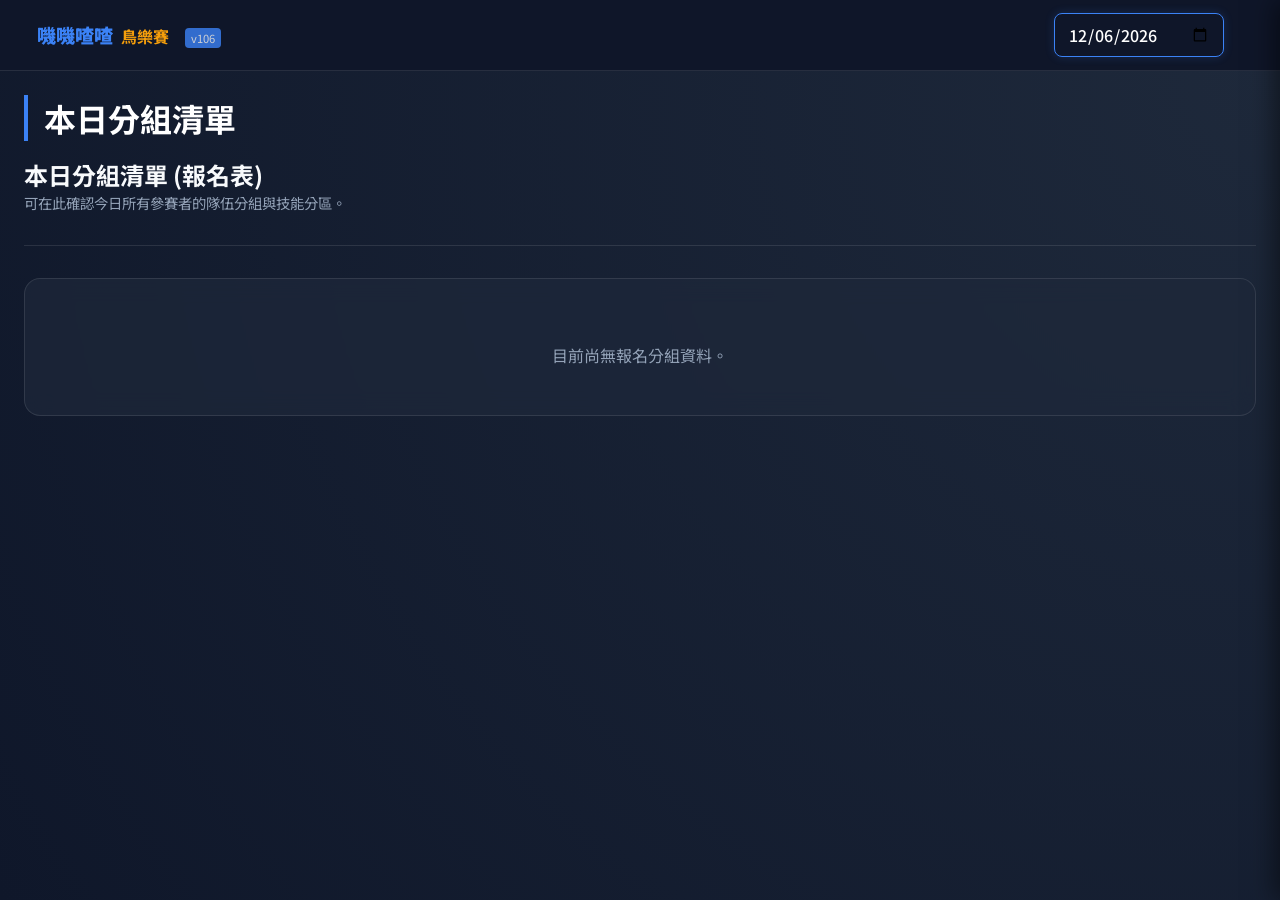
==== index.html @ 8608d64e "feat: implement 2-court 9-round 'teamTogether' mode matching timetable image" ====
<!DOCTYPE html>
<html lang="zh-TW">
<head>
    <meta charset="UTF-8">
    <meta name="viewport" content="width=device-width, initial-scale=1.0">
    <meta name="apple-mobile-web-app-capable" content="yes">
    <meta name="apple-mobile-web-app-status-bar-style" content="black-translucent">
    <meta name="apple-mobile-web-app-title" content="鳥樂賽">
    <meta name="theme-color" content="#0f172a">
    <link rel="apple-touch-icon" href="https://upload.wikimedia.org/wikipedia/commons/thumb/6/6b/Badminton_icon.svg/1024px-Badminton_icon.svg.png">
    <link rel="manifest" href="manifest.json">
    <title>羽球俱樂部計分與積分系統</title>
    <link rel="stylesheet" href="style.css?v=15">
    <link href="https://fonts.googleapis.com/css2?family=Noto+Sans+TC:wght@300;400;500;700&display=swap" rel="stylesheet">
    <script src="https://cdnjs.cloudflare.com/ajax/libs/font-awesome/6.4.0/js/all.min.js"></script>
</head>
<body>
    <div id="app">
        <!-- 頂部導航列 (取代舊版左側欄) -->
        <header class="top-navbar">
            <div class="logo">
                <i class="fas fa-shuttlecock"></i>
                <div class="logo-text">
                    <span class="brand-name">嘰嘰喳喳</span><span class="sub-brand">鳥樂賽</span><span class="version-badge" style="font-size: 0.7rem; background: var(--primary); color: white; padding: 2px 6px; border-radius: 4px; margin-left: 8px; vertical-align: middle; opacity: 0.8;">v106</span>
                </div>
            </div>
            
            <div class="header-tools">
                <div id="refresh-timer" class="refresh-timer" title="自動更新倒數">20</div>
                <input type="date" id="current-date" class="date-picker-input">
                <button id="refresh-all" class="btn-icon" title="重新整理"><i class="fas fa-sync"></i></button>
                <div class="menu-toggle" id="menu-toggle">
                    <i class="fas fa-bars"></i>
                </div>
            </div>
        </header>

        <!-- 側邊欄遮罩層 -->
        <div id="sidebar-backdrop" class="sidebar-backdrop"></div>

        <!-- 隱藏式側邊選單 -->
        <nav class="sidebar" id="sidebar">
            <div class="sidebar-header">
                <span id="role-badge" class="role-badge">裁判端</span>
                <span id="menu-close" style="cursor: pointer; padding: 5px;"><i class="fas fa-times"></i></span>
            </div>
            
            <!-- 裁判端選單 -->
            <ul class="nav-links" id="nav-umpire">
                <li class="active" data-tab="registration"><i class="fas fa-user-plus"></i> 報名管理</li>
                <li data-tab="schedule"><i class="fas fa-calendar-alt"></i> 循環賽程</li>
                <li data-tab="bracket"><i class="fas fa-sitemap"></i> 循環籤表</li>
                <li data-tab="livescore"><i class="fas fa-tv"></i> 即時比分</li>
                <li data-tab="referee"><i class="fas fa-whistle"></i> 裁判計分</li>
                <li data-tab="results"><i class="fas fa-chart-bar"></i> 預賽結果</li>
                <li data-tab="chasing"><i class="fas fa-running"></i> 追分/淘汰賽程</li>
                <li data-tab="chasing_referee"><i class="fas fa-whistle"></i> 追分/淘汰計分</li>
                <li data-tab="finals"><i class="fas fa-trophy"></i> 冠軍/季軍</li>
                <li data-tab="points"><i class="fas fa-coins"></i> 積點系統</li>
                <li data-tab="special"><i class="fas fa-star"></i> 特殊紀錄</li>
                <li data-tab="photo-upload"><i class="fas fa-id-badge"></i> 上傳照片</li>
                <li><a href="?role=viewer" target="_blank" style="color:inherit; text-decoration:none;"><i class="fas fa-external-link-alt"></i> 公告連結 (球友端)</a></li>
            </ul>

            <!-- 球友端選單 -->
            <ul class="nav-links" id="nav-viewer" style="display:none;">
                <li class="active" data-tab="v-registration"><i class="fas fa-users"></i> 本日分組清單</li>
                <li data-tab="v-schedule"><i class="fas fa-calendar-alt"></i> 賽程查詢</li>
                <li data-tab="livescore"><i class="fas fa-tv"></i> 即時比分</li>
                <li data-tab="v-history"><i class="fas fa-history"></i> 比賽紀錄查詢</li>
                <li data-tab="v-points"><i class="fas fa-coins"></i> 積點排名與查詢</li>
                <li data-tab="v-special"><i class="fas fa-star"></i> 特殊紀錄查詢</li>
                <li style="margin-top: 1rem;"><a href="tv.html" target="_blank" style="color:var(--accent); text-decoration:none; display:flex; align-items:center; gap:1rem;"><i class="fas fa-desktop"></i> 開啟電子佈告欄 (建議全螢幕)</a></li>
                <li style="margin-top: 1rem; border-top: 1px solid var(--border); padding-top: 1rem;"><a href="#" onclick="requireUmpirePassword(event)" style="color:var(--text-dim); text-decoration:none; display:flex; align-items:center; gap:1rem;"><i class="fas fa-lock"></i> 進入裁判端</a></li>
            </ul>
            
            <div class="user-status">
                <div class="status-indicator online"></div>
                <span>系統已連線</span>
            </div>
        </nav>

        <!-- 主要內容區 -->
        <main class="content">
            <div class="page-header" style="margin-bottom:1rem;">
                <h1 id="page-title">報名管理</h1>
            </div>

            <!-- 分頁內容 -->
            <section id="tab-registration" class="tab-content active">
                <div class="card import-card">
                    <h3><i class="fas fa-file-import"></i> 批量匯入報名名單</h3>
                    <p class="hint">格式：姓名,隊名,區 (例如：王小明,藍鳥,猛禽)；隊名可留空。</p>
                    <textarea id="import-data" placeholder="範例（姓名,隊名,區）：&#10;王小明,藍鳥,猛禽&#10;李小華,,小鳥&#10;張大同,黑鳥,鳥蛋"></textarea>
                    <div class="mode-selector-container" style="display: flex; gap: 1rem; margin-bottom: 1rem; flex-wrap: wrap;">
                        <div class="form-group" style="flex: 1; min-width: 200px;">
                            <label style="font-size: 0.8rem; color: var(--primary); margin-bottom: 0.5rem; display: block;">賽事類型</label>
                            <select id="tournament-type" style="width: 100%; padding: 0.8rem; background: rgba(0,0,0,0.3); border: 1px solid var(--border); color: white; border-radius: 8px;">
                                <option value="standard">常規賽 (4 大隊制)</option>
                                <option value="lottery">鳥樂特別賽 (12 小隊制)</option>
                            </select>
                        </div>
                        <div id="group-mode-wrapper" class="form-group" style="flex: 1; min-width: 200px;">
                            <label style="font-size: 0.8rem; color: var(--primary); margin-bottom: 0.5rem; display: block;">分組模式</label>
                            <select id="group-mode" style="width: 100%; padding: 0.8rem; background: rgba(0,0,0,0.3); border: 1px solid var(--border); color: white; border-radius: 8px;">
                                <option value="default">預設模式 (100/80/60)</option>
                                <option value="egg">孵蛋模式 (80/80/80)</option>
                                <option value="fox">狐狸模式 (90/90/60)</option>
                                <option value="duck">醬板鴨模式 (100/70/70)</option>
                            </select>
                        </div>
                    </div>

                    <div class="actions">
                        <button id="btn-import" onclick="Registration.importData()" class="btn btn-primary">匯入資料</button>
                        <button id="btn-auto-group" onclick="Registration.autoGroup()" class="btn btn-secondary">啟動智慧分組</button>
                    </div>
                </div>

                <div class="data-grid" id="reg-list-container">
                    <!-- 分組結果將顯示於此 -->
                </div>
            </section>

            <section id="tab-schedule" class="tab-content">
                <div class="card-header" style="justify-content: flex-start; margin-bottom: 1.5rem; gap: 1rem; flex-wrap: wrap; align-items: center;">
                    <h2><i class="fas fa-calendar-alt"></i> 2. 循環賽程管理</h2>
                    <select id="schedule-order-select" style="padding:0.4rem 0.8rem; background:rgba(0,0,0,0.3); border:1px solid var(--border); color:white; border-radius:6px; font-size:0.85rem;">
                        <option value="ABC">ABC場一起上 (3場地 6輪完賽)</option>
                        <option value="teamTogether">團隊同場上 (2場地 9輪完賽 - 新排場方案)</option>
                    </select>
                    <button id="btn-gen-schedule" class="btn btn-success btn-sm">
                        <i class="fas fa-magic"></i> 自動產生賽程
                    </button>
                </div>
                <div class="table-container">
                    <table id="schedule-table">
                        <thead>
                            <tr>
                                <th>比賽時間</th>
                                <th>序號</th>
                                <th>輪次</th>
                                <th>區</th>
                                <th>場地</th>
                                <th>A隊 (隊員1,2)</th>
                                <th>比分</th>
                                <th>B隊 (隊員1,2)</th>
                                <th>裁判</th>
                                <th>比賽狀態</th>
                            </tr>
                        </thead>
                        <tbody>
                            <!-- 賽程資料 -->
                        </tbody>
                    </table>
                </div>
            </section>

            <section id="tab-bracket" class="tab-content">
                <div class="bracket-grid" id="bracket-container">
                    <!-- 四角循環賽圖 -->
                </div>
            </section>

            <section id="tab-livescore" class="tab-content">
                <div class="live-courts">
                    <div class="court-card" id="court-a">
                        <div class="court-badge">場地 A (猛禽區)</div>
                        <div class="score-display">
                            <div class="team-a team">
                                <span class="team-name">--</span>
                                <span class="score">0</span>
                            </div>
                            <div class="vs">VS</div>
                            <div class="team-b team">
                                <span class="score">0</span>
                                <span class="team-name">--</span>
                            </div>
                        </div>
                        <div class="court-footer">進行中...</div>
                    </div>
                    <!-- 其他場地 -->
                </div>
            </section>

            <section id="tab-referee" class="tab-content">
                <div class="referee-panel">
                    <div class="setup-match">
                        <select id="select-match" style="width: 100%; max-width: 600px;">
                            <option value="">-- 請選擇比賽 (輪次, 區, 場地, 對戰名單) --</option>
                        </select>
                    </div>

                    <div id="scoreboard" class="scoreboard hidden">
                        <div class="referee-meta">
                            <button class="btn-fullscreen-toggle" onclick="Referee.toggleFullscreen()" title="全螢幕模式">
                                <i class="fas fa-expand-arrows-alt"></i>
                            </button>
                            <div class="meta-clock">
                                <i class="far fa-clock"></i> <span id="current-time">00:00:00</span>
                            </div>
                            <div class="meta-start-time">
                                <i class="fas fa-play"></i> 開賽: <span id="actual-start-time">-- : --</span>
                            </div>
                        </div>
                        <div class="score-row" id="score-row-container">
                            <!-- A隊得分區 (預設在左) -->
                            <div class="score-box" id="score-box-a">
                                <span class="team-label">TEAM A</span>
                                <h4 id="ref-team-a-name">藍鳥隊</h4>
                                <p id="ref-team-a-players">隊員1 / 隊員2</p>
                                <div class="points" id="ref-score-a">0</div>
                                <div class="controls">
                                    <button onclick="changeScore('A', 1)">+</button>
                                    <button onclick="changeScore('A', -1)">-</button>
                                </div>
                            </div>

                            <!-- 置中換邊案按鈕 -->
                            <div class="swap-action">
                                <button id="btn-swap-sides" onclick="Referee.swapSides()" title="交換場地">
                                    <i class="fas fa-exchange-alt"></i>
                                </button>
                            </div>

                            <!-- B隊得分區 (預設在右) -->
                            <div class="score-box" id="score-box-b">
                                <span class="team-label">TEAM B</span>
                                <h4 id="ref-team-b-name">黑鳥隊</h4>
                                <p id="ref-team-b-players">隊員1 / 隊員2</p>
                                <div class="points" id="ref-score-b">0</div>
                                <div class="controls">
                                    <button onclick="changeScore('B', 1)">+</button>
                                    <button onclick="changeScore('B', -1)">-</button>
                                </div>
                            </div>
                        </div>
                        <div class="referee-bottom-panel">
                            <div class="referee-field-group">
                                <label for="ref-name" class="ref-label">請輸入裁判姓名</label>
                                <input type="text" id="ref-name" placeholder="姓名">
                            </div>
                            <button id="btn-submit-score" class="btn btn-primary btn-lg">比賽結束</button>
                        </div>
                    </div>
                </div>
            </section>

            <section id="tab-results" class="tab-content">
                <div class="results-header">
                    <h2><i class="fas fa-chart-bar"></i> 6. 預賽比賽結果 (積點統計)</h2>
                    <p class="hint">依據每場比賽勝負計算積點。12隊特別賽：勝100分 / 敗50分，以各場地分區排名。「勝負場積分」新規則：勝+2 / 敗+1，作為排名主要依據。</p>
                </div>

                <!-- 12隊鳥樂賽：按區渲染在此 -->
                <div id="results-section"></div>

                <!-- 12隊鳥樂賽：抽籤與排程按鈕區塊 (預設隱藏，只在鳥樂模式顯示) -->
                <div id="lottery-action-section" style="display: none; text-align: center; margin-top: 2rem; padding: 2rem; background: rgba(59, 130, 246, 0.05); border: 2px dashed var(--primary); border-radius: 20px;">
                    <h3 style="margin-bottom: 1rem; color: var(--primary);"><i class="fas fa-dice"></i> 12隊鳥樂淘汰賽排程</h3>
                    <p class="hint" style="margin-bottom: 1rem;">點擊下方按鈕將自動從各區抽出種子隊，並產生包含 ABC 區的「零閒置」淘汰賽程！</p>
                    <button id="btn-draw-lottery" class="btn btn-primary btn-lg" style="padding: 1rem 3rem; font-size: 1.2rem; border-radius: 50px;">
                        <i class="fas fa-random"></i> 進行種子抽籤與排程
                    </button>
                </div>

                <!-- 常規賽 4隊：顯示於此標準表格 -->
                <div id="results-standard-table" class="table-container">
                    <table id="results-table" class="pivot-table">
                        <thead>
                            <tr>
                                <th style="width: 70px;">排序</th>
                                <th>隊名</th>
                                <th>勝場</th>
                                <th>敗場</th>
                                <th style="background:rgba(245,158,11,0.12);">勝負場積分</th>
                                <th>積點</th>
                                <th>總得分</th>
                                <th>總失分</th>
                                <th>勝負差</th>
                                <th>正負商</th>
                            </tr>
                        </thead>
                        <tbody id="results-tbody">
                            <!-- 統計資料由 JS 產生 -->
                        </tbody>
                    </table>
                </div>
                
            </section>

            <section id="tab-chasing" class="tab-content">
                <div class="results-header" style="display:flex; justify-content:space-between; align-items:center; flex-wrap:wrap; gap:1rem;">
                    <div>
                        <h2><i class="fas fa-running"></i> 7. 第二階段：產生追分/淘汰賽程</h2>
                        <p class="hint">請先設定各場次的出場順序（支援 2對2 或 3對3、自訂換輪分數）。</p>
                    </div>
                    <div class="broadcast-toggle-wrapper" style="display:flex; align-items:center; background:rgba(255,255,255,0.05); padding:0.5rem 1rem; border-radius:30px; border:1px solid var(--border);">
                        <label class="switch-ui">
                            <input type="checkbox" id="broadcast-mode-ch-toggle" onchange="Chasing.toggleBroadcastMode(this.checked)">
                            <span class="slider-ui round"></span>
                        </label>
                        <span style="font-size: 0.85rem; color: var(--accent); margin-left: 8px; font-weight:bold;"><i class="fas fa-tv"></i> 電視轉播模式</span>
                    </div>
                </div>

                <!-- 手動設定區塊摺疊按鈕 -->
                <div style="margin-bottom: 1.5rem;">
                    <button id="toggle-chasing-editor" class="btn btn-secondary" style="width: 100%; text-align: left; padding: 1rem; display: flex; justify-content: space-between; align-items: center; border-radius: 12px; background: rgba(255,255,255,0.05);">
                        <span><i class="fas fa-edit"></i> 手動設定出場順序 (接力名單)</span>
                        <i id="chasing-editor-icon" class="fas fa-plus"></i>
                    </button>
                </div>

                <!-- 自訂出場順序表區塊 (預設隱藏) -->
                <div id="chasing-editor-wrapper" style="display: none;">
                    <div id="chasing-lineup-editor" class="lineup-editor-container">
                        <!-- 由 JS 根據預賽排名產生兩組對戰的設定表格 -->
                        <div style="text-align:center; padding:3rem; color:var(--text-dim);">
                            <i class="fas fa-spinner fa-spin"></i> 正在計算預賽排名並載入名單...
                        </div>
                    </div>

                    <div class="card" style="padding: 2rem; text-align: center; background: rgba(59, 130, 246, 0.05); border: 2px dashed var(--primary); border-radius: 20px; margin-bottom: 2rem; margin-top:2rem;">
                        <button id="btn-generate-chasing" class="btn btn-primary btn-lg" style="padding: 1rem 3rem; font-size: 1.2rem; border-radius: 50px;">
                            <i class="fas fa-magic"></i> 依據上方「出場順序表」產生賽程
                        </button>
                    </div>
                </div>
                
                <div id="chasing-schedule-container" class="table-container">
                    <!-- 生成後的賽程清單將顯示於此 -->
                </div>
            </section>

            <section id="tab-chasing_referee" class="tab-content">
                <div class="referee-panel">
                    <!-- 追分/淘汰賽選場次區 -->
                    <div class="setup-match">
                        <select id="chg-referee-select" style="width: 100%; max-width: 600px;">
                            <option value="">載入追分/淘汰賽程中...</option>
                        </select>
                    </div>

                    <!-- 追分/淘汰賽計分板 (初始隱藏) -->
                    <div id="chg-scoreboard" class="scoreboard hidden">
                        <div class="referee-meta">
                            <button class="btn-fullscreen-toggle" onclick="ChasingReferee.toggleFullscreen()" title="全螢幕模式">
                                <i class="fas fa-expand-arrows-alt"></i>
                            </button>
                            <div class="meta-clock">
                                <i class="far fa-clock"></i> <span id="chg-current-time">00:00:00</span>
                            </div>
                            <div class="meta-start-time">
                                <i class="fas fa-play"></i> 開賽: <span id="chg-actual-start-time">-- : --</span>
                            </div>
                        </div>
                        
                        <div class="score-row" id="chg-score-row-container">
                            <!-- A隊得分區 -->
                            <div class="score-box" id="chg-score-box-a">
                                <span class="team-label">TEAM A</span>
                                <h4 id="chg-team-a-name">A隊</h4>
                                <p id="chg-team-a-players" style="font-size:0.9rem; margin-bottom:0.8rem;">隊員1 / 隊員2 / 隊員3</p>
                                <div class="points" id="chg-score-a">0</div>
                                <div class="controls">
                                    <button onclick="ChasingReferee.changeScore('A', 1)">+</button>
                                    <button onclick="ChasingReferee.changeScore('A', -1)">-</button>
                                </div>
                            </div>

                            <!-- 置中換邊與歸零 -->
                            <div class="swap-action" style="display:flex; flex-direction:column; gap:50px; align-items:center;">
                                <button id="btn-chg-swap-sides" onclick="ChasingReferee.swapSides()" title="交換場地">
                                    <i class="fas fa-exchange-alt"></i>
                                </button>
                                <button id="btn-chg-reset" onclick="ChasingReferee.resetScore()" title="本場分數歸零" class="btn-reset">
                                    <i class="fas fa-undo"></i>
                                </button>
                            </div>

                            <!-- B隊得分區 -->
                            <div class="score-box" id="chg-score-box-b">
                                <span class="team-label">TEAM B</span>
                                <h4 id="chg-team-b-name">B隊</h4>
                                <p id="chg-team-b-players" style="font-size:0.9rem; margin-bottom:0.8rem;">隊員1 / 隊員2 / 隊員3</p>
                                <div class="points" id="chg-score-b">0</div>
                                <div class="controls">
                                    <button onclick="ChasingReferee.changeScore('B', 1)">+</button>
                                    <button onclick="ChasingReferee.changeScore('B', -1)">-</button>
                                </div>
                            </div>
                        </div>

                        <div class="referee-bottom-panel">
                            <div class="referee-field-group">
                                <label for="chg-ref-name" class="ref-label">請輸入裁判姓名</label>
                                <input type="text" id="chg-ref-name" placeholder="姓名">
                            </div>
                            <button id="btn-chg-submit-score" class="btn btn-primary btn-lg">比賽結束</button>
                        </div>
                    </div>
                </div>
            </section>

            <!-- 分頁 9: 冠軍賽/季軍賽 -->
            <section id="tab-finals" class="tab-content">
                <div class="results-header">
                    <h2><i class="fas fa-trophy"></i> 9. 第二階段：冠軍賽 / 季軍賽</h2>
                    <p class="hint">依據準決賽 66 分接力的最終勝負手動設定出場順序。</p>
                </div>

                <div class="finals-award-action-bar">
                    <button id="btn-open-award-modal" class="btn btn-primary btn-lg finals-award-trigger">
                        <i class="fas fa-play-circle"></i> 播放頒獎影片
                    </button>
                    <span class="finals-award-action-hint">決賽完賽後可播放頒獎動畫並疊加 1~4 名隊伍與全隊名單。</span>
                </div>

                <!-- 手動設定區塊摺疊按鈕 -->
                <div style="margin-bottom: 1.5rem;">
                    <button id="toggle-finals-editor" class="btn btn-secondary" style="width: 100%; text-align: left; padding: 1rem; display: flex; justify-content: space-between; align-items: center; border-radius: 12px; background: rgba(255,255,255,0.05);">
                        <span><i class="fas fa-edit"></i> 手動設定出場順序 (決賽名單)</span>
                        <i id="finals-editor-icon" class="fas fa-plus"></i>
                    </button>
                </div>

                <!-- 決賽自訂出場順序表區塊 (預設隱藏) -->
                <div id="finals-editor-wrapper" style="display: none;">
                    <div id="finals-lineup-editor" class="lineup-editor-container">
                        <div style="text-align:center; padding:3rem; color:var(--text-dim);">
                            <i class="fas fa-info-circle"></i> 請先確保準決賽已全數完賽，系統將自動帶入對戰名單。
                        </div>
                    </div>

                    <div class="card" style="padding: 2rem; text-align: center; background: rgba(255, 215, 0, 0.05); border: 2px dashed #ffd700; border-radius: 20px; margin-bottom: 2rem; margin-top:2rem;">
                        <button id="btn-generate-finals" class="btn btn-primary btn-lg" style="background: linear-gradient(135deg, #ffd700, #ffa500); color: #000; font-weight: bold; border: none; padding: 1rem 3rem; border-radius: 50px; box-shadow: 0 10px 20px rgba(255, 215, 0, 0.2);">
                            <i class="fas fa-magic"></i> 依據上方「出場順序表」產生決賽賽程
                        </button>
                        <p class="hint mt-3">點擊後，系統將由出場順序表內容寫入對決名單。</p>
                    </div>
                </div>

                <div id="finals-schedule-container" class="table-container">
                    <!-- 生成後的賽程清單將顯示於此 -->
                </div>
            </section>

            <!-- 分頁 10: 積點系統 -->
            <section id="tab-points" class="tab-content">
                <div class="results-header">
                    <h2><i class="fas fa-coins"></i> 10. 年度球員積點統計系統</h2>
                    <p class="hint">整合預賽、追分/淘汰賽、手動積點與上月結餘，產出完整排行榜。</p>
                </div>

                <div class="card" style="margin-bottom: 2rem;">
                    <h3><i class="fas fa-user-edit"></i> 1. 本月手動加分項</h3>
                    <p class="hint">請輸入每位球員的猜隊積點與裁判積點，輸入完成後點擊後方「統計」按鈕。</p>
                    <div class="table-container">
                        <table class="pivot-table" id="manual-points-table">
                            <thead>
                                <tr>
                                    <th>隊名</th>
                                    <th>姓名</th>
                                    <th>猜隊積點</th>
                                    <th>裁判積點</th>
                                </tr>
                            </thead>
                            <tbody id="manual-points-tbody">
                                <!-- 由 JS 產生輸入框 -->
                            </tbody>
                        </table>
                        <datalist id="all-players-list"></datalist>
                        <div style="margin-top: 1rem; text-align: center;">
                            <button id="btn-add-point-row" class="btn btn-secondary" style="margin-right: 1rem;"><i class="fas fa-plus"></i> 新增一筆</button>
                            <button id="btn-remove-point-row" class="btn btn-secondary" style="background:var(--danger); border-color:var(--danger);"><i class="fas fa-minus"></i> 刪除一筆</button>
                        </div>
                    </div>
                </div>

                <div class="card" style="text-align: center; padding: 2rem; background: rgba(0, 128, 0, 0.05); border: 2px dashed #28a745;">
                    <button id="btn-calculate-points" class="btn btn-success btn-lg" style="padding: 1rem 3rem; font-size: 1.2rem; border-radius: 50px;">
                        <i class="fas fa-calculator"></i> 執行統計並產出本月積點報表
                    </button>
                    <p class="hint mt-3">系統將自動分析賽程紀錄、淘汰賽名次，並與上月累積積點進行加總。</p>
                </div>

                <div class="card mt-3">
                    <h3><i class="fas fa-list-ol"></i> 2. 年度積點排行榜 (13 欄位報表)</h3>
                    <div class="table-container">
                        <table id="points-record-table" class="pivot-table">
                            <thead>
                                <tr>
                                    <th>排名</th>
                                    <th>姓名</th>
                                    <th>隊名</th>
                                    <th>區</th>
                                    <th>循環名次</th>
                                    <th>淘汰名次</th>
                                    <th>目前積點</th>
                                    <th>猜隊</th>
                                    <th>裁判</th>
                                    <th>循環分</th>
                                    <th>淘汰分</th>
                                    <th>累積積點</th>
                                </tr>
                            </thead>
                            <tbody id="points-record-tbody">
                                <!-- 統計結果由 JS 生成 -->
                            </tbody>
                        </table>
                    </div>
                </div>
            </section>

            <!-- 裁判端: 分頁 11: 特殊紀錄 -->
            <section id="tab-special" class="tab-content">
                <div class="results-header">
                    <h2><i class="fas fa-bullhorn"></i> 11. 賽事公佈欄 (特殊紀錄)</h2>
                    <p class="hint">請輸入本月要公佈的賽事消息、榮譽榜或特殊紀錄內容。</p>
                </div>
                <div class="card" style="max-width: 700px; margin: 0 auto;">
                    <div class="form-group" style="margin-bottom: 1.5rem;">
                        <label style="color: var(--primary); font-weight: bold; margin-bottom: 0.8rem; display: block;">公佈內容</label>
                        <textarea id="special-content" placeholder="範例：&#10;🏆 禽王：建瑋 (表現優異，下次上猛禽)&#10;🐧 鳥王：阿俊&#10;✨ 本月最佳球員：寶拉..." style="width:100%; height: 200px; padding: 1rem; background:rgba(0,0,0,0.2); border:1px solid var(--border); color:white; border-radius:12px; font-size: 1rem; line-height: 1.6; resize: vertical;"></textarea>
                    </div>
                    <button id="btn-save-special" class="btn btn-primary" style="width:100%; padding: 1rem; font-size: 1.1rem;"><i class="fas fa-paper-plane"></i> 儲存並發布公佈欄</button>
                </div>

                <div class="results-header" style="margin-top: 3rem;">
                    <h3><i class="fas fa-history"></i> 年度歷史公佈紀錄</h3>
                </div>
                <div id="special-history-list" style="max-width: 700px; margin: 0 auto; display: flex; flex-direction: column; gap: 1rem;">
                    <!-- 歷史紀錄將顯示於此 -->
                    <div style="text-align: center; padding: 2rem; color: var(--text-dim);">載入紀錄中...</div>
                </div>
            </section>


            <!-- 裁判端: 分頁 12: 上傳照片 -->
            <section id="tab-photo-upload" class="tab-content">
                <div class="results-header">
                    <h2><i class="fas fa-id-badge"></i> 12. 上傳球員照片</h2>
                    <p class="hint">請挑選球員並上傳照片，系統將自動處理壓縮並存檔，供球友端呈現。</p>
                </div>
                <div class="card" style="max-width: 600px; margin: 0 auto; text-align: center;">
                    <div class="form-group" style="margin-bottom: 1.5rem; text-align: left;">
                        <label style="color: var(--primary); font-weight: bold; margin-bottom: 0.5rem; display: block;">請選擇球員</label>
                        <select id="photo-player-select" style="width: 100%; padding: 0.8rem; border-radius: 8px; background: rgba(0,0,0,0.3); color: white; border: 1px solid var(--border);">
                            <option value="">載入中...</option>
                        </select>
                    </div>
                    
                    <div style="margin-bottom: 1.5rem;">
                        <input type="file" id="photo-input" accept="image/*" style="display: none;">
                        <label for="photo-input" class="btn btn-secondary" style="display: inline-block; cursor: pointer; padding: 1rem 2rem;">
                            <i class="fas fa-camera"></i> 選擇圖片 (手機可拍照)
                        </label>
                    </div>

                    <div id="photo-preview-container" style="margin-top: 1rem; display: none;">
                        <img id="photo-preview" src="" alt="預覽" style="max-width: 200px; max-height: 200px; border-radius: 50%; object-fit: cover; border: 3px solid var(--primary); margin-bottom: 1rem;">
                        <div style="color: var(--text-dim); font-size: 0.8rem; margin-bottom: 1rem;">圖片將被自動壓縮優化</div>
                    </div>

                    <button id="btn-upload-photo" class="btn btn-primary" style="width: 100%; padding: 1rem; font-size: 1.1rem; display: none;" disabled>
                        <i class="fas fa-cloud-upload-alt"></i> 確認上傳
                    </button>
                    <!-- 用於壓縮的隱藏 canvas -->
                    <canvas id="photo-canvas" style="display: none;"></canvas>
                </div>
            </section>

            <!-- 球友端: 本日分組清單 -->
            <section id="tab-v-registration" class="tab-content">
                <div class="results-header">
                    <h2><i class="fas fa-users"></i> 本日分組清單 (報名表)</h2>
                    <p class="hint">可在此確認今日所有參賽者的隊伍分組與技能分區。</p>
                </div>
                <div class="data-grid" id="v-reg-list-container">
                    <!-- 分組結果將由 JS 生成 -->
                </div>
            </section>

            <!-- 球友端: 賽程查詢 -->
            <section id="tab-v-schedule" class="tab-content">
                <div class="results-header" style="display:flex; justify-content:space-between; align-items:center; flex-wrap:wrap; gap:1rem;">
                    <div>
                        <h2><i class="fas fa-calendar-alt"></i> 賽程與即時比分</h2>
                        <p class="hint">可在此查看預賽與追分決賽的所有進度。</p>
                    </div>
                    <div class="broadcast-toggle-wrapper" style="display:flex; align-items:center; background:rgba(255,255,255,0.05); padding:0.5rem 1rem; border-radius:30px; border:1px solid var(--border);">
                        <label class="switch-ui">
                            <input type="checkbox" id="broadcast-mode-v-toggle" onchange="Viewer.toggleBroadcastMode(this.checked)">
                            <span class="slider-ui round"></span>
                        </label>
                        <span style="font-size: 0.85rem; color: var(--accent); margin-left: 8px; font-weight:bold;"><i class="fas fa-tv"></i> 電視轉播模式</span>
                    </div>
                </div>
                <!-- 循環賽卡片容器 -->
                <div style="margin-bottom: 2rem;">
                    <h3 style="margin-bottom:1rem; color:var(--primary); border-left: 4px solid var(--primary); padding-left: 0.8rem;">第一階段：循環賽</h3>
                    <div id="v-rr-list-container" class="team-grid">
                        <!-- 由 JS 生成卡片 -->
                    </div>
                </div>
                
                <!-- 追分賽卡片容器 -->
                <div>
                    <h3 style="margin-bottom:1rem; color:var(--accent); border-left: 4px solid var(--accent); padding-left: 0.8rem;">第二階段：追分賽與決賽</h3>
                    <div id="v-chasing-list-container" class="team-grid">
                        <!-- 由 JS 生成卡片 -->
                    </div>
                </div>
            </section>

            <!-- 球友端: 個人紀錄查詢 -->
            <section id="tab-v-history" class="tab-content">
                <div class="results-header">
                    <h2><i class="fas fa-history"></i> 球友比賽紀錄查詢</h2>
                </div>
                <div class="card" style="text-align: center;">
                    <input type="text" id="v-history-search" placeholder="請輸入姓名..." style="padding: 0.8rem; width:70%; max-width:300px; border-radius:20px; border:1px solid var(--border); background:rgba(0,0,0,0.3); color:white; text-align:center;">
                    <button class="btn btn-primary" id="btn-v-history-search" style="border-radius:20px; margin-left:10px;"><i class="fas fa-search"></i> 查詢</button>
                </div>
                <div id="v-history-results" style="margin-top:2rem;">
                    <!-- JS 生成紀錄 -->
                </div>
            </section>

            <!-- 球友端: 積點排名 (改採卡片式) -->
            <section id="tab-v-points" class="tab-content">
                <div class="results-header">
                    <h2><i class="fas fa-coins"></i> 積點排名與查詢</h2>
                    <p class="hint">全體球員積點將會顯示於此。排名前三將獲得黃金徽章！</p>
                </div>
                <!-- 預留排版容器 -->
                <div id="v-points-grid" class="points-grid" style="display: grid; grid-template-columns: repeat(auto-fill, minmax(280px, 1fr)); gap: 1.5rem;">
                    <div style="text-align:center; padding: 2rem; grid-column: 1 / -1;">
                        <i class="fas fa-spinner fa-spin fa-2x"></i><br>載入全體球員資料與頭像中...
                    </div>
                </div>
            </section>

            <!-- 球友端: 特殊紀錄查詢 -->
            <section id="tab-v-special" class="tab-content">
                <div class="results-header">
                    <h2><i class="fas fa-star"></i> 特殊紀錄查詢</h2>
                </div>
                <div class="special-card-grid" id="v-special-container" style="display:flex; flex-direction:column; gap:1.5rem; max-width: 500px; margin: 0 auto;">
                    <!-- JS 生成 -->
                </div>
            </section>

            <div id="debug-console" style="margin-top: 3rem; padding: 1rem; background: #000; border: 1px solid #333; border-radius: 8px; font-family: monospace; font-size: 0.8rem; color: #0f0; display: none;">
                <div style="border-bottom: 1px solid #333; margin-bottom: 5px; padding-bottom: 5px;">[ 系統診斷日誌 ]</div>
                <div id="debug-log"></div>
            </div>
        </main>
    </div>

    <style>
        /* 側邊欄間距優化 */
        .sidebar ul li {
            padding: 8px 15px !important;
            margin-bottom: 2px !important;
        }

        /* 模態框 (Modal) 基礎樣式 */
        .modal {
            display: none;
            position: fixed;
            z-index: 1000;
            left: 0;
            top: 0;
            width: 100%;
            height: 100%;
            overflow: auto;
            background-color: rgba(0,0,0,0.7);
            backdrop-filter: blur(4px);
        }
        .modal-content {
            background-color: #1e293b;
            margin: 10% auto;
            padding: 2.5rem;
            border: 1px solid #334155;
            width: 90%;
            max-width: 600px;
            border-radius: 20px;
            box-shadow: 0 25px 50px -12px rgba(0, 0, 0, 0.5);
            position: relative;
        }
    </style>
    <!-- 智慧分組魔法彈窗 -->
    <div id="magic-group-modal" class="magic-modal">
        <div class="magic-content">
            <span class="magic-close" onclick="document.getElementById('magic-group-modal').style.display='none'">&times;</span>
            <h2 class="magic-title">智慧分組魔法陣</h2>
            <div class="magic-arena">
                <div id="magic-orb" class="magic-orb" onclick="Registration.executeMagicGrouping()">
                    <i class="fas fa-bolt"></i>
                </div>
                <div class="scanning-line"></div>
                <div id="magic-status" class="magic-status">等待啟動中...</div>
            </div>

            <div class="magic-bird-grid">
                <div class="magic-bird-item"><img src="img/bird_blue.jpg?v=1" alt="藍鳥"></div>
                <div class="magic-bird-item"><img src="img/bird_black.jpg?v=1" alt="黑鳥"></div>
                <div class="magic-bird-item"><img src="img/bird_cyan.jpg?v=1" alt="青鳥"></div>
                <div class="magic-bird-item"><img src="img/bird_pink.jpg?v=1" alt="粉鳥"></div>
            </div>

            <p id="magic-desc" style="color:rgba(255,255,255,0.6); font-size:0.95rem; line-height:1.6; margin-top:1.5rem;">
                請球友點擊上方核心，開啟智慧分組魔法。<br>系統將根據「實力分級」與「報名數據」自動進行最公平的配對！
            </p>
            <div class="magic-hint">✨ 點擊發光的能量球以開始 ✨</div>
        </div>
    </div>

    <!-- 鳥樂賽：抽籤動畫模態框 -->
    <div id="draw-seed-modal" class="modal">
        <div class="modal-content" style="max-width: 600px; text-align: center;">
            <h2 style="color: var(--primary); margin-bottom: 20px;"><i class="fas fa-magic"></i> 淘汰賽種子抽籤中...</h2>
            
            <div id="draw-animation-area" style="min-height: 200px; display: flex; flex-direction: column; justify-content: center; align-items: center;">
                <div id="draw-pool-c" style="margin-bottom: 20px;">
                    <h3 style="color: var(--text);">🦅 猛禽區種子 (各區第1名)</h3>
                    <div id="slot-c" style="font-size: 1.5rem; color: var(--danger); font-weight: bold; padding: 10px; min-height: 45px;">準備中...</div>
                </div>
                
                <div id="draw-pool-b" style="margin-top: 20px;">
                    <h3 style="color: var(--text);">🐧 小鳥區種子 (各區第3名)</h3>
                    <div id="slot-b" style="font-size: 1.5rem; color: var(--primary); font-weight: bold; padding: 10px; min-height: 45px;">準備中...</div>
                </div>
            </div>

            <div id="draw-result-area" style="display: none; margin-top: 20px;">
                <div class="alert alert-success">
                    <i class="fas fa-check-circle"></i> 抽籤完畢！種子隊伍已決定！
                </div>
                <button id="btn-confirm-knockout" class="btn btn-primary" style="margin-top: 20px; font-size: 1.1rem; padding: 10px 30px;">
                    <i class="fas fa-table"></i> 確定產生完整淘汰賽程
                </button>
            </div>
        </div>
    </div>

    <div id="award-ceremony-modal" class="award-modal">
        <div class="award-modal-dialog">
            <button id="award-modal-close" class="award-modal-close" type="button" aria-label="關閉頒獎視窗">&times;</button>
            <div class="award-modal-header">
                <h2><i class="fas fa-award"></i> 決賽頒獎</h2>
                <div id="award-modal-status" class="award-modal-status">載入頒獎畫面中...</div>
            </div>
            <div class="award-stage-shell">
                <div id="award-video-frame" class="award-video-frame">
                    <video id="award-ceremony-video" class="award-compare-video award-ceremony-video" playsinline preload="metadata" controls crossorigin="anonymous"></video>
                    <img id="award-podium-snapshot" class="award-compare-video award-podium-snapshot" alt="頒獎台快照" hidden>
                    <div id="award-overlay-layer" class="award-overlay-layer" aria-hidden="true"></div>
                    <div id="award-modal-empty" class="award-modal-empty" hidden></div>
                </div>
                <div class="award-manual-actions">
                    <button id="award-show-overlay-btn" class="btn btn-primary" type="button" disabled>顯示頒獎名單</button>
                    <button id="award-sync-compare-btn" class="btn btn-secondary" type="button">同步目前畫面</button>
                </div>
                <div class="award-compare-panel">
                    <div class="award-compare-title">下方原始影片對照</div>
                    <video id="award-compare-video" class="award-compare-video" playsinline preload="metadata" controls crossorigin="anonymous"></video>
                </div>
            </div>
        </div>
    </div>

    <script src="js/config.js?v=81"></script>
    <script src="js/api.js?v=81"></script>
    <script src="js/registration.js?v=81"></script>
    <script src="js/schedule.js?v=81"></script>
    <script src="js/bracket.js?v=81"></script>
    <script src="js/livescore.js?v=81"></script>
    <script src="js/referee.js?v=81"></script>
    <script src="js/results.js?v=81"></script>
    <script src="js/chasing.js?v=81"></script>
    <script src="js/referee_chasing.js?v=81"></script>
    <script src="js/finals.js?v=81"></script>
    <script src="js/points.js?v=81"></script>
    <script src="js/special.js?v=81"></script>
    <script src="js/photo.js?v=81"></script>
    <script src="js/viewer.js?v=81"></script>
    <script src="js/app.js?v=81"></script>
    <script>
        function toggleDebug() {
            const console = document.getElementById('debug-console');
            console.style.display = console.style.display === 'none' ? 'block' : 'none';
        }

        // 加入除錯視窗切換 (按 Ctrl + Shift + D 開放)
        document.addEventListener('keydown', (e) => {
            if (e.ctrlKey && e.shiftKey && e.key === 'D') {
                toggleDebug();
            }
        });
        
        function logDebug(msg) {
            const log = document.getElementById('debug-log');
            const div = document.createElement('div');
            div.innerText = `[${new Date().toLocaleTimeString()}] ${msg}`;
            log.appendChild(div);
            if (log.childNodes.length > 10) log.removeChild(log.firstChild);
        }
    </script>
</body>
</html>
---- style.css ----
:root {
    --bg-dark: #0f172a;
    --card-bg: rgba(30, 41, 59, 0.7);
    --primary: #3b82f6;
    --secondary: #64748b;
    --success: #10b981;
    --accent: #f59e0b;
    --text-main: #f8fafc;
    --text-dim: #94a3b8;
    --border: rgba(255, 255, 255, 0.1);
    
    /* 隊伍顏色 */
    --blue-bird: #4a90e2;
    --black-bird: #6c757d;
    --green-bird: #20c997;
    --pink-bird: #e91e63;
    
    /* 區別顏色 */
    --raptor: #ff6b35;
    --birdie: #4ecdc4;
    --egg: #ffe66d;
}

* {
    margin: 0;
    padding: 0;
    box-sizing: border-box;
    font-family: 'Noto Sans TC', sans-serif;
}

body {
    background-color: var(--bg-dark);
    color: var(--text-main);
    overflow: hidden;
    height: 100vh; /* Fallback */
    height: 100dvh; /* 動態視窗高度，有效解決手機下方導覽列的高度誤差 */
}

#app {
    display: flex;
    flex-direction: column;
    height: 100%;
}

/* 頂部導航列 */
.top-navbar {
    display: flex;
    justify-content: space-between;
    align-items: center;
    padding: 0.8rem 1.5rem;
    background: rgba(15, 23, 42, 0.95);
    border-bottom: 1px solid var(--border);
    z-index: 100;
}

.logo {
    display: flex;
    align-items: center;
    gap: 0.8rem;
    color: var(--primary);
}

.logo i { font-size: 1.8rem; }
.logo-text { display: flex; flex-direction: row; gap: 0.5rem; align-items: baseline;}
.brand-name { font-size: 1.2rem; font-weight: 900; }
.sub-brand {
    font-size: 1rem; color: var(--accent); font-weight: bold;
    animation: bird-pulse 2.5s infinite ease-in-out;
}

@keyframes bird-pulse {
    0%, 100% { transform: scale(1); opacity: 0.9; }
    50% { transform: scale(1.08); opacity: 1; filter: brightness(1.2); }
}

.header-tools {
    display: flex;
    align-items: center;
    gap: 1rem;
}

.date-picker-input {
    background: rgba(15, 23, 42, 0.8);
    border: 1px solid var(--primary);
    border-radius: 8px;
    color: white;
    padding: 0.5rem 0.8rem;
    font-size: 1rem;
    font-weight: 500;
    cursor: pointer;
    box-shadow: 0 0 10px rgba(59, 130, 246, 0.2);
    outline: none;
    transition: all 0.3s;
}

.date-picker-input:focus {
    border-color: var(--accent);
    box-shadow: 0 0 15px rgba(245, 158, 11, 0.4);
}

/* 修復 iOS 上跨平台日期選擇器的高度與點擊縮放問題 */
@media screen and (max-width: 480px) {
    .date-picker-input {
        padding: 0.4rem;
        font-size: 0.9rem;
    }
}

.menu-toggle {
    font-size: 1.8rem;
    color: var(--text-main);
    cursor: pointer;
}

/* 側拉選單 (漢堡預留空間) */
.sidebar {
    position: fixed;
    top: 0;
    right: -280px;
    width: 280px;
    height: 100vh;
    background: rgba(15, 23, 42, 0.98);
    border-left: 1px solid var(--border);
    display: flex;
    flex-direction: column;
    padding: 1rem;
    z-index: 1000;
    transition: right 0.3s ease;
    box-shadow: -5px 0 25px rgba(0,0,0,0.5);
}

.sidebar.show {
    right: 0;
}

/* 側邊欄遮罩層 */
.sidebar-backdrop {
    display: none;
    position: fixed;
    top: 0; left: 0; right: 0; bottom: 0;
    background: rgba(0,0,0,0.6);
    z-index: 999;
}
.sidebar-backdrop.show {
    display: block;
}

.sidebar-header {
    display: flex;
    justify-content: space-between;
    align-items: center;
    margin-bottom: 1rem;
    padding-bottom: 1rem;
    border-bottom: 1px solid var(--border);
    font-size: 1.5rem;
}

.role-badge {
    font-size: 1rem;
    font-weight: bold;
    color: var(--primary);
    background: rgba(59, 130, 246, 0.2);
    padding: 0.4rem 1rem;
    border-radius: 20px;
}

#menu-close { cursor: pointer; color: var(--text-dim); transition: 0.2s;}
#menu-close:hover { color: white; transform: scale(1.2); }

.nav-links {
    list-style: none;
    flex-grow: 1;
    overflow-y: auto;
}

.nav-links li {
    padding: 1rem;
    margin-bottom: 0.5rem;
    border-radius: 10px;
    cursor: pointer;
    display: flex;
    align-items: center;
    justify-content: flex-start;
    gap: 1rem;
    transition: all 0.2s ease;
    color: var(--text-dim);
    font-size: 1.1rem;
}

.nav-links li:hover {
    background: rgba(255, 255, 255, 0.05);
    color: var(--text-main);
    padding-left: 1.5rem;
}

.nav-links li.active {
    background: var(--primary);
    color: white;
    box-shadow: 0 4px 12px rgba(59, 130, 246, 0.3);
}

.user-status {
    padding: 1rem;
    border-top: 1px solid var(--border);
    display: flex;
    align-items: center;
    gap: 0.8rem;
    font-size: 0.9rem;
    color: var(--text-dim);
}

.status-indicator {
    width: 10px; height: 10px; border-radius: 50%;
}
.status-indicator.online { background: var(--success); box-shadow: 0 0 8px var(--success); }

/* 主要內容區 */
.content {
    flex-grow: 1;
    padding: 1.5rem;
    overflow-y: auto;
    background: radial-gradient(circle at top right, #1e293b, #0f172a);
}

.page-header h1 {
    font-size: 2rem;
    font-weight: 700;
    color: white;
    border-left: 4px solid var(--primary);
    padding-left: 1rem;
}

.btn-icon {
    background: none;
    border: none;
    color: var(--text-dim);
    cursor: pointer;
    font-size: 1.2rem;
}

.refresh-timer {
    font-family: 'Courier New', Courier, monospace;
    font-size: 0.9rem;
    color: var(--accent);
    background: rgba(245, 158, 11, 0.1);
    border: 1px solid rgba(245, 158, 11, 0.3);
    width: 32px;
    height: 32px;
    display: flex;
    align-items: center;
    justify-content: center;
    border-radius: 50%;
    font-weight: bold;
    user-select: none;
}

/* 分頁切換 */
.tab-content {
    display: none;
    animation: fadeIn 0.4s ease-out;
    padding-bottom: 150px; /* 確保所有分頁的內容捲到底部時，都有足夠防遮擋留白 */
}

.tab-content.active {
    display: block;
}

@keyframes fadeIn {
    from { opacity: 0; transform: translateY(10px); }
    to { opacity: 1; transform: translateY(0); }
}

/* 卡片設計 */
.card {
    background: var(--card-bg);
    backdrop-filter: blur(12px);
    border: 1px solid var(--border);
    border-radius: 16px;
    padding: 1.5rem;
    margin-bottom: 2rem;
}

textarea {
    width: 100%;
    height: 150px;
    background: rgba(15, 23, 42, 0.5);
    border: 1px solid var(--border);
    border-radius: 8px;
    color: var(--text-main);
    padding: 1rem;
    margin: 1rem 0;
    resize: none;
}

.btn {
    padding: 0.8rem 1.5rem;
    border-radius: 8px;
    border: none;
    cursor: pointer;
    font-weight: 600;
    transition: transform 0.2s;
}

.btn:active { transform: scale(0.95); }

.btn-primary { background: var(--primary); color: white; }
.btn-secondary { background: var(--secondary); color: white; }
.btn-success { background: var(--success); color: white; }

.btn-sm {
    padding: 0.4rem 1rem;
    font-size: 0.85rem;
    display: inline-flex;
    align-items: center;
    gap: 0.5rem;
}

/* 表格設計 */
.table-container {
    background: var(--card-bg);
    border-radius: 16px;
    overflow-x: auto; /* 允許水平滾動 */
    overflow-y: hidden;
    border: 1px solid var(--border);
    -webkit-overflow-scrolling: touch; /* iOS 順暢滑動 */
}

table {
    width: 100%;
    min-width: 900px; /* 強制最小寬度，確保內容不擠壓 */
    border-collapse: collapse;
}

th {
    background: rgba(255, 255, 255, 0.05);
    padding: 1rem;
    text-align: left;
    color: var(--text-dim);
    font-weight: 500;
}

td {
    padding: 1rem;
    border-bottom: 1px solid var(--border);
}

/* 針對特定表格縮小欄寬，避免手機上資料相隔太遠 */
#results-table { min-width: 500px; }
#results-table th, #results-table td { padding: 0.5rem; }

#finals-schedule-container table { min-width: 500px; }
#finals-schedule-container th, #finals-schedule-container td { padding: 0.5rem; }

.finals-schedule-stack {
    display: flex;
    flex-direction: column;
    gap: 1.5rem;
}

.finals-summary-wrapper,
.finals-detail-wrapper {
    background: transparent;
}

.finals-detail-title {
    font-size: 1.1rem;
    font-weight: 800;
    color: var(--text-main);
    margin-bottom: 0.8rem;
}

.finals-detail-slot {
    margin-top: 1.2rem;
}

.finals-detail-slot:first-of-type {
    margin-top: 0;
}

.finals-detail-slot-label {
    color: #2563eb;
    font-size: 1rem;
    font-weight: 700;
    margin-bottom: 0.35rem;
}

.finals-detail-slot-content {
    display: flex;
    flex-direction: column;
    gap: 1rem;
}

.finals-detail-match-card {
    background: #ffffff;
    color: #111827;
}

.finals-detail-match-meta {
    padding: 0.45rem 0.7rem;
    border-bottom: 1px solid #111827;
    font-size: 0.88rem;
    font-weight: 700;
    color: #1d4ed8;
    background: #f8fafc;
}

.finals-detail-table,
.finals-detail-fallback-table {
    width: 100%;
    border-collapse: collapse;
    table-layout: fixed;
    background: #ffffff;
}

.finals-detail-table th,
.finals-detail-table td,
.finals-detail-fallback-table th,
.finals-detail-fallback-table td {
    border: 1px solid #111827;
    text-align: center;
    vertical-align: middle;
    padding: 0.45rem 0.2rem;
    color: #111827;
    font-size: 1rem;
    line-height: 1.2;
}

.finals-detail-court-header,
.finals-detail-court-subhead,
.finals-detail-team-name {
    width: 10%;
}

.finals-detail-court-header,
.finals-detail-court-subhead {
    font-weight: 700;
    color: #1d4ed8;
    background: #ffffff;
}

.finals-detail-subhead {
    font-weight: 500;
    font-size: 0.85rem;
}

.finals-detail-team-name {
    color: #1d4ed8 !important;
    font-weight: 700;
    background: #ffffff;
    word-break: break-word;
}

.finals-detail-player {
    min-height: 42px;
    font-size: 1rem;
    font-weight: 500;
}

.finals-detail-player.is-empty {
    color: #cbd5e1;
}

.finals-detail-score-label {
    font-size: 0.95rem;
    font-weight: 600;
    letter-spacing: 0.08em;
}

.finals-detail-score-value {
    color: #1d4ed8 !important;
    font-size: 1.55rem !important;
    font-weight: 500;
}

.finals-detail-fallback-table th {
    background: #f8fafc;
    color: #1d4ed8;
    font-weight: 700;
}

.finals-detail-fallback-score {
    color: #1d4ed8 !important;
    font-weight: 700;
}

.finals-award-action-bar {
    display: flex;
    align-items: center;
    gap: 1rem;
    flex-wrap: wrap;
    margin-bottom: 1.5rem;
    padding: 1rem 1.25rem;
    background: rgba(255, 215, 0, 0.08);
    border: 1px solid rgba(255, 215, 0, 0.22);
    border-radius: 18px;
}

.finals-award-trigger {
    background: linear-gradient(135deg, #facc15, #f59e0b);
    color: #111827;
    border: none;
    font-weight: 800;
    box-shadow: 0 10px 22px rgba(245, 158, 11, 0.24);
}

.finals-award-action-hint {
    color: var(--text-dim);
    font-size: 0.9rem;
}

body.award-modal-open {
    overflow: hidden;
}

.award-modal {
    display: none;
    position: fixed;
    inset: 0;
    z-index: 2400;
    background: rgba(2, 6, 23, 0.94);
    padding: 2vh 2vw;
    overflow-y: auto;
}

.award-modal.show {
    display: flex;
    align-items: flex-start;
    justify-content: center;
}

.award-modal-dialog {
    position: relative;
    width: min(96vw, calc((100vh - 120px) * 16 / 9), 1280px);
    max-height: calc(100vh - 20px);
    margin: 1vh auto;
    padding: 1.25rem;
    border-radius: 28px;
    background: linear-gradient(180deg, rgba(15, 23, 42, 0.98), rgba(17, 24, 39, 0.96));
    border: 1px solid rgba(255, 255, 255, 0.14);
    box-shadow: 0 24px 60px rgba(0, 0, 0, 0.45);
    overflow-x: hidden;
    overflow-y: auto;
}

.award-modal-close {
    position: absolute;
    top: 0.9rem;
    right: 1rem;
    width: 44px;
    height: 44px;
    border: none;
    border-radius: 50%;
    background: rgba(255, 255, 255, 0.12);
    color: #fff;
    font-size: 1.8rem;
    line-height: 1;
    cursor: pointer;
    z-index: 2;
}

.award-modal-header {
    display: flex;
    align-items: center;
    justify-content: space-between;
    gap: 1rem;
    flex-wrap: wrap;
    margin-bottom: 1rem;
    padding-right: 3.2rem;
}

.award-modal-header h2 {
    margin: 0;
    color: #f8fafc;
    font-size: 1.4rem;
}

.award-modal-status {
    color: #cbd5e1;
    font-size: 0.92rem;
}

.award-modal-status.success {
    color: #4ade80;
}

.award-modal-status.error {
    color: #fca5a5;
}

.award-stage-shell {
    position: relative;
    max-height: none;
}

.award-video-frame {
    position: relative;
    width: 100%;
    max-height: none;
    background: transparent;
    overflow: visible;
    border: none;
    border-radius: 0;
    box-shadow: none;
}

.award-video-frame > .award-ceremony-video,
.award-video-frame > .award-podium-snapshot {
    max-height: 84vh;
}

.award-video-frame > .award-ceremony-video {
    position: relative;
    z-index: 1;
}

.award-video-frame > .award-podium-snapshot {
    display: none;
    position: relative;
    z-index: 1;
}

.award-video-frame > .award-podium-snapshot.show {
    display: block;
}

.award-video-frame.snapshot-active > .award-ceremony-video {
    display: none !important;
}

.award-video-frame.snapshot-active > .award-podium-snapshot.show {
    display: block;
}

.award-video-frame::after {
    content: none;
}

.award-manual-actions {
    display: none;
    justify-content: center;
    gap: 0.75rem;
    flex-wrap: wrap;
    margin-top: 1rem;
}

.award-compare-panel {
    display: none;
    margin-top: 1rem;
    padding: 0.85rem;
    background: rgba(2, 6, 23, 0.72);
    border: 1px solid rgba(255, 255, 255, 0.08);
    border-radius: 14px;
}

#award-sync-compare-btn {
    display: none;
}

.award-compare-title {
    margin-bottom: 0.55rem;
    color: #e2e8f0;
    font-size: 0.92rem;
    font-weight: 700;
}

.award-compare-video {
    display: block;
    width: 100%;
    height: auto;
    max-height: 42vh;
    margin: 0 auto;
    background: #000;
}

.award-overlay-layer {
    position: absolute;
    inset: 0;
    display: none;
    pointer-events: none;
    opacity: 0;
    transition: opacity 0.35s ease;
    z-index: 2;
}

.award-overlay-layer.show {
    display: block;
    opacity: 1;
}

.award-modal-empty {
    position: absolute;
    inset: 0;
    display: flex;
    align-items: center;
    justify-content: center;
    padding: 2rem;
    background: rgba(2, 6, 23, 0.82);
    text-align: center;
}

.award-modal-empty-text {
    max-width: 520px;
    color: #f8fafc;
    font-size: 1.05rem;
    line-height: 1.7;
}

.award-podium-item {
    position: absolute;
    transform: translate(-50%, -100%);
    width: var(--award-label-width);
    min-width: 150px;
    display: flex;
    flex-direction: column;
    align-items: center;
    text-align: center;
}

.award-podium-rank {
    margin-bottom: 0.35rem;
    padding: 0.15rem 0.65rem;
    border-radius: 999px;
    background: rgba(15, 23, 42, 0.7);
    border: 1px solid rgba(255, 255, 255, 0.18);
    color: #f8fafc;
    font-weight: 800;
    letter-spacing: 0.04em;
}

.award-podium-logo {
    width: calc(84px * var(--award-logo-scale));
    height: calc(84px * var(--award-logo-scale));
    object-fit: cover;
    border-radius: 50%;
    filter: drop-shadow(0 10px 14px rgba(15, 23, 42, 0.55));
    box-shadow: 0 10px 26px rgba(15, 23, 42, 0.35);
    background: rgba(255, 255, 255, 0.92);
}

.award-podium-logo-fallback {
    display: flex;
    align-items: center;
    justify-content: center;
    padding: 0.7rem;
    color: #0f172a;
    font-weight: 900;
    font-size: 0.95rem;
}

.award-podium-team {
    margin-top: 0.55rem;
    color: #fff;
    font-weight: 900;
    font-size: 1.1rem;
    text-shadow: 0 2px 8px rgba(15, 23, 42, 0.9);
}

.award-podium-members {
    margin-top: 0.3rem;
    padding: 0.45rem 0.65rem;
    border-radius: 14px;
    background: rgba(15, 23, 42, 0.72);
    border: 1px solid rgba(255, 255, 255, 0.1);
    color: #e2e8f0;
    font-size: 0.82rem;
    line-height: 1.45;
    max-width: 100%;
    white-space: normal;
    word-break: break-word;
    text-shadow: 0 1px 4px rgba(0, 0, 0, 0.4);
}

#tab-points > .card:nth-child(2) table, /* 這是包含「本月手動加分項」的 card */
#tab-points .pivot-table:first-of-type { min-width: 500px; }
#tab-points .pivot-table:first-of-type th, 
#tab-points .pivot-table:first-of-type td { padding: 0.5rem; }



/* 裁判計分頂部資訊條 */
.referee-meta {
    display: flex;
    justify-content: center;
    gap: 1.5rem;
    padding: 0.4rem;
    background: rgba(0, 0, 0, 0.25);
    border-radius: 10px;
    margin: 0 auto 1rem;
    width: fit-content;
    border: 1px solid rgba(255, 255, 255, 0.05);
}

.meta-clock, .meta-start-time {
    display: flex;
    align-items: center;
    gap: 0.6rem;
    font-size: 0.9rem;
    color: var(--text-dim);
    font-family: 'Courier New', Courier, monospace;
}

.meta-clock span { color: var(--primary); font-weight: bold; }
.meta-start-time span { color: var(--accent); font-weight: bold; }

/* 全螢幕切換按鈕 */
.btn-fullscreen-toggle {
    background: rgba(255, 255, 255, 0.1);
    border: 1px solid rgba(255, 255, 255, 0.2);
    color: white;
    width: 32px;
    height: 32px;
    border-radius: 6px;
    display: flex;
    align-items: center;
    justify-content: center;
    cursor: pointer;
    transition: all 0.2s;
}

.btn-fullscreen-toggle:hover {
    background: var(--primary);
    transform: scale(1.1);
}

/* 巨大化與專業計分板樣式 */
.scoreboard {
    max-width: 1000px;
    margin: 1.5rem auto;
}

.score-row {
    display: flex;
    align-items: stretch;
    justify-content: center;
    gap: 1.5rem;
    transition: all 0.6s cubic-bezier(0.23, 1, 0.32, 1);
    position: relative; /* 為了讓 swap-action 絕對定位 */
}

/* 換邊邏輯 */
.score-row.swap-sides {
    flex-direction: row-reverse;
}

.score-box {
    flex: 1;
    background: var(--card-bg); /* 將由 JS 動態複寫為隊伍顏色 */
    padding: 2.5rem 1.5rem;
    border-radius: 28px;
    display: flex;
    flex-direction: column;
    align-items: center;
    position: relative;
    border: 1px solid rgba(255, 255, 255, 0.1);
    box-shadow: 0 20px 40px rgba(0, 0, 0, 0.5);
    transition: all 0.4s ease;
    overflow: hidden;
}

/* 顯示 A/B 側標 */
.team-label {
    position: absolute;
    top: 15px;
    left: 20px;
    font-size: 0.75rem;
    font-weight: 900;
    letter-spacing: 2px;
    color: rgba(255, 255, 255, 0.3);
}

.score-box h4 {
    font-size: 2.2rem;
    margin-bottom: 0.5rem;
    color: white;
    text-shadow: 0 4px 8px rgba(0, 0, 0, 0.6);
    z-index: 2;
}

.score-box p {
    font-size: 1rem;
    color: rgba(255, 255, 255, 0.8);
    margin-bottom: 1rem;
    z-index: 2;
}

/* 巨大數字：參考實體 LED 顯示器 */
.points {
    font-size: 10rem;
    font-weight: 900;
    font-family: 'Impact', 'Arial Black', sans-serif;
    color: white;
    line-height: 1;
    margin: 1rem 0;
    text-shadow: 
        3px 3px 0px rgba(0, 0, 0, 0.3),
        0 15px 45px rgba(0, 0, 0, 0.6);
    user-select: none;
    z-index: 2;
    touch-action: manipulation; /* 防止 iPad 雙擊縮放 */
}

/* 換邊按鈕中間區塊 */
.swap-action {
    display: flex;
    align-items: center;
    justify-content: center;
    z-index: 10;
}

#btn-swap-sides {
    width: 65px;
    height: 65px;
    border-radius: 50%;
    background: rgba(0, 0, 0, 0.5);
    border: 3px solid rgba(255, 255, 255, 0.2);
    color: white;
    font-size: 1.8rem;
    cursor: pointer;
    transition: all 0.3s;
    display: flex;
    align-items: center;
    justify-content: center;
    backdrop-filter: blur(10px);
}

#btn-swap-sides:hover, .btn-reset:hover {
    background: var(--primary);
    transform: rotate(180deg) scale(1.1);
    border-color: white;
}

.btn-reset {
    width: 50px;
    height: 50px;
    border-radius: 50%;
    background: rgba(255, 71, 87, 0.6) !important;
    border: 2px solid rgba(255, 255, 255, 0.3) !important;
    color: white;
    font-size: 1.2rem;
    cursor: pointer;
    transition: all 0.3s;
    display: flex;
    align-items: center;
    justify-content: center;
    backdrop-filter: blur(10px);
}

.btn-reset:hover {
    background: #ff4757 !important;
    transform: scale(1.1) rotate(-45deg) !important;
    box-shadow: 0 0 15px rgba(255, 71, 87, 0.5);
}

/* 控制按鈕 */
.controls {
    display: flex;
    gap: 1.5rem;
    margin-top: 1rem;
    z-index: 2;
}

.controls button {
    width: 70px;
    height: 70px;
    border-radius: 50%;
    border: none;
    background: rgba(255, 255, 255, 0.15);
    color: white;
    font-size: 2.2rem;
    font-weight: bold;
    cursor: pointer;
    transition: all 0.2s;
    backdrop-filter: blur(5px);
}

.controls button:hover {
    background: white;
    color: black;
    transform: translateY(-5px);
}
.controls button {
    touch-action: manipulation; /* 防止 iPad 雙擊縮放 */
}

/* 報名分組清單樣式 */
.data-grid {
    margin-top: 2rem;
    display: flex;
    flex-direction: column;
    gap: 2rem;
}

.area-group {
    background: rgba(255, 255, 255, 0.03);
    border: 1px solid var(--border);
    border-radius: 16px;
    padding: 1.5rem;
    box-shadow: 0 8px 32px rgba(0, 0, 0, 0.2);
}

.area-group h3 {
    margin-bottom: 1.5rem;
    padding-bottom: 0.8rem;
    border-bottom: 2px solid var(--primary);
    font-size: 1.4rem;
    display: flex;
    align-items: center;
    gap: 0.8rem;
}

.team-grid {
    display: grid;
    grid-template-columns: repeat(auto-fit, minmax(220px, 1fr));
    gap: 1.5rem;
}

.team-players {
    background: rgba(0, 0, 0, 0.2);
    border-radius: 12px;
    padding: 1.2rem;
    border-top: 4px solid var(--secondary);
    transition: transform 0.2s;
}

.team-players:hover {
    transform: scale(1.02);
    background: rgba(0, 0, 0, 0.3);
}

.team-players strong {
    display: block;
    margin-bottom: 0.8rem;
    font-size: 1.1rem;
    letter-spacing: 1px;
}

.player-list {
    display: flex;
    flex-wrap: wrap;
    gap: 0.6rem;
}

.player-tag {
    background: rgba(255, 255, 255, 0.08);
    color: var(--text-main);
    padding: 0.4rem 0.8rem;
    border-radius: 8px;
    font-size: 0.95rem;
    border: 1px solid var(--border);
}

.player-tag .role-badge {
    font-size: 0.75rem;
    opacity: 0.6;
    margin-left: 5px;
    padding-left: 5px;
    border-left: 1px solid rgba(255, 255, 255, 0.3);
}

/* 各隊專屬顏色 (與 CONFIG 同步) */
.team-blueBird { border-top-color: var(--blue-bird); }
.team-blackBird { border-top-color: var(--black-bird); }
.team-greenBird { border-top-color: var(--green-bird); }
.team-pinkBird { border-top-color: var(--pink-bird); }

/* 提示文字 */
.hint {
    color: var(--text-dim);
    font-size: 0.9rem;
    margin-bottom: 1rem;
}

/* 響應式微調 */
@media (max-width: 768px) {
    .top-navbar { padding: 0.8rem 1rem; }
    .logo-text .brand-name { display: none; }
    .content { padding: 1rem; }
    .team-grid { grid-template-columns: 1fr; }
}

/* 裁判對戰選單：置中且 75% 寬 */
.setup-match {
    display: flex;
    justify-content: center;
    margin-bottom: 2rem;
}
.setup-match select {
    width: 75%;
    max-width: 600px;
    background: var(--card-bg);
    border: 1px solid var(--border);
    color: white;
    padding: 0.8rem 1.2rem;
    border-radius: 12px;
    font-size: 1rem;
    cursor: pointer;
}

/* 裁判計分底部面板：並排且左右靠齊 */
.referee-bottom-panel {
    margin-top: 2rem;
    padding-top: 1.5rem;
    border-top: 1px dashed var(--border);
    display: flex;
    justify-content: space-between;
    align-items: center;
    gap: 1rem;
}

.referee-field-group {
    display: flex;
    align-items: center;
    gap: 15px;
    flex: 1;
}

.ref-label {
    color: var(--text-dim);
    font-size: 0.95rem;
    white-space: nowrap;
}

/* 裁判輸入框：寬度 1/3 (相對於底盤), 高度縮減 */
.referee-field-group input {
    background: rgba(255, 255, 255, 0.05);
    border: 1px solid var(--border);
    color: white;
    padding: 0.5rem 1rem; /* 高度縮小 1/2 (原本是 1rem) */
    border-radius: 8px;
    width: 33%;
    min-width: 150px;
    font-size: 1rem;
}

/* 比賽結束按鈕：維持大小與輸入框同行 */
.referee-bottom-panel .btn-lg {
    padding: 0.8rem 2.5rem;
    font-size: 1.2rem;
    font-weight: bold;
    border-radius: 50px;
    box-shadow: 0 5px 15px rgba(59, 130, 246, 0.3);
    white-space: nowrap;
}
/* 狀態徽章樣式 */
.status-badge {
    padding: 0.3rem 0.8rem;
    border-radius: 20px;
    font-size: 0.8rem;
    font-weight: bold;
}
.status-pending { background: var(--secondary); color: white; opacity: 0.7; }
.status-done { background: var(--success); color: white; border: 1px solid rgba(255,255,255,0.2); }

/* 待分配人員與動畫 */
.player-tag.unassigned {
    background: rgba(255, 255, 255, 0.05);
    border: 1px dashed var(--border);
    color: var(--text-dim);
    animation: pulse-border 2s infinite;
}

@keyframes pulse-border {
    0% { border-color: rgba(255, 255, 255, 0.1); }
    50% { border-color: var(--primary); }
    100% { border-color: rgba(255, 255, 255, 0.1); }
}

.animate-fadeIn {
    animation: fadeIn 0.4s ease-out forwards;
}

@keyframes fadeIn {
    from { opacity: 0; transform: translateY(10px); }
    to { opacity: 1; transform: translateY(0); }
}

/* 預賽結果透視表樣式 */
.results-header {
    margin-bottom: 2rem;
    padding-bottom: 1rem;
    border-bottom: 1px solid var(--border);
}

.pivot-table {
    width: 100%;
    border-collapse: collapse;
    margin-top: 1rem;
    font-size: 0.95rem;
    background: rgba(255, 255, 255, 0.02);
}

.pivot-table th {
    background: rgba(59, 130, 246, 0.2);
    color: var(--primary);
    padding: 1.2rem 1rem;
    text-align: center;
    font-weight: 700;
    border-bottom: 2px solid var(--border);
}

.pivot-table td {
    padding: 1.2rem 1rem;
    text-align: center;
    border-bottom: 1px solid var(--border);
}

/* 排序榮譽樣式 */
.pivot-table tr.rank-1 { background: rgba(245, 158, 11, 0.15); }
.pivot-table tr.rank-2 { background: rgba(148, 163, 184, 0.15); }
.pivot-table tr.rank-3 { background: rgba(180, 83, 9, 0.15); }

.pivot-table tr.rank-1 td:nth-child(2) { color: #fbbf24; font-weight: 800; }
.pivot-table tr:hover { background: rgba(255, 255, 255, 0.05); }

.pivot-table .badge-points {
    background: var(--primary);
    padding: 0.3rem 0.8rem;
    border-radius: 12px;
    font-weight: bold;
}

/* 額外動畫與組件樣式 */
@keyframes pulse {
    0% { transform: scale(1); box-shadow: 0 0 0 0 rgba(255, 71, 87, 0.7); }
    70% { transform: scale(1.05); box-shadow: 0 0 0 10px rgba(255, 71, 87, 0); }
    100% { transform: scale(1); box-shadow: 0 0 0 0 rgba(255, 71, 87, 0); }
}

.status-live {
    background: #ff4757;
    color: white;
    animation: pulse 1.5s infinite;
}

.match-card {
    transition: transform 0.3s ease, box-shadow 0.3s ease;
    cursor: default;
}

.match-card:hover {
    transform: translateY(-5px);
    box-shadow: 0 12px 30px rgba(0, 0, 0, 0.4);
    border-color: var(--primary);
}

/* =========================================
   全螢幕計分模式 (Fullscreen Mode)
   ========================================= */

.scoreboard.fullscreen-mode {
    position: fixed !important;
    top: 0 !important;
    left: 0 !important;
    width: 100vw !important;
    height: 100vh !important;
    max-width: none !important;
    margin: 0 !important;
    z-index: 2000 !important;
    background: var(--bg-dark) !important;
    display: flex !important;
    flex-direction: column !important;
    padding: 0 !important;
    user-select: none;
}

.fullscreen-mode .referee-meta {
    position: absolute;
    top: 10px;
    left: 50%;
    transform: translateX(-50%);
    z-index: 2100;
    margin: 0;
    background: rgba(0, 0, 0, 0.5);
    backdrop-filter: blur(5px);
    padding: 2px 15px;
}

.fullscreen-mode .score-row {
    flex: 1;
    gap: 0;
    margin: 0;
}

.fullscreen-mode .score-box {
    border-radius: 0;
    border: none;
    height: 100%;
    justify-content: center;
    padding: 0;
}

.fullscreen-mode .points {
    font-size: 70vh; /* 再度縮小以適配 iPad 邊距 (原本 81vh) */
    margin: 0;
    line-height: 0.8; /* 縮小行高讓上下更緊湊 */
    display: flex;
    align-items: center;
    justify-content: center;
}

.fullscreen-mode .score-box h4 {
    font-size: 3rem;
    position: absolute;
    top: 15px; /* 再往上一點 */
}

.fullscreen-mode .score-box p {
    font-size: 1.5rem;
    position: absolute;
    top: 65px; /* 縮小與隊名的間距 */
}

.fullscreen-mode .controls {
    position: absolute;
    bottom: 10px; /* 再往下一點 */
    gap: 3rem;
    width: 100%;
    justify-content: center;
}

.fullscreen-mode .controls button {
    width: 120px;
    height: 120px;
    font-size: 4rem;
    background: rgba(255, 255, 255, 0.2);
}

.fullscreen-mode .swap-action {
    position: absolute;
    left: 50%;
    top: 50%;
    transform: translate(-50%, -50%);
    width: 0; /* 不佔用寬度 */
    overflow: visible;
}

.fullscreen-mode #btn-swap-sides, 
.fullscreen-mode #btn-chg-swap-sides {
    width: 100px;
    height: 100px;
    font-size: 3rem;
    background: rgba(15, 23, 42, 0.8);
    border: 4px solid white;
    box-shadow: 0 0 30px rgba(0,0,0,0.8);
}

.fullscreen-mode #btn-chg-reset {
    width: 80px;
    height: 80px;
    font-size: 2rem;
    background: rgba(220, 38, 38, 0.8) !important;
    border: 3px solid white !important;
    box-shadow: 0 0 20px rgba(220, 38, 38, 0.5);
}

.fullscreen-mode .swap-action {
    gap: 20px !important; /* 縮小換邊與重置按鈕間距 */
}

.fullscreen-mode .referee-bottom-panel {
    display: none; /* 全螢幕時隱藏底盤 */
}

/* 積分排名專用小卡與頭像 */
.rank-card {
    background: var(--card-bg);
    border-radius: 16px;
    padding: 1.5rem;
    display: flex;
    align-items: center;
    gap: 1.5rem;
    border: 1px solid var(--border);
    transition: transform 0.3s;
    position: relative;
    overflow: hidden;
}

.rank-card:hover {
    transform: translateY(-5px);
    box-shadow: 0 10px 25px rgba(0,0,0,0.5);
}

.rank-card .rank-number {
    position: absolute;
    top: 0;
    right: 0;
    background: rgba(0,0,0,0.5);
    color: white;
    padding: 0.3rem 1rem;
    border-bottom-left-radius: 12px;
    font-weight: bold;
    font-size: 0.9rem;
}

.rank-card.rank-1 {
    background: linear-gradient(135deg, rgba(251, 191, 36, 0.2), rgba(30, 41, 59, 0.8));
    border-color: #fbbf24;
}
.rank-card.rank-2 {
    background: linear-gradient(135deg, rgba(148, 163, 184, 0.2), rgba(30, 41, 59, 0.8));
    border-color: #94a3b8;
}
.rank-card.rank-3 {
    background: linear-gradient(135deg, rgba(180, 83, 9, 0.2), rgba(30, 41, 59, 0.8));
    border-color: #b45309;
}

.avatar-circle {
    width: 70px;
    height: 70px;
    border-radius: 50%;
    object-fit: cover;
    border: 3px solid rgba(255,255,255,0.2);
    box-shadow: 0 4px 10px rgba(0,0,0,0.3);
    background-color: var(--bg-dark);
}

.rank-card.rank-1 .avatar-circle { border-color: #fbbf24; }
.rank-card.rank-2 .avatar-circle { border-color: #94a3b8; }
.rank-card.rank-3 .avatar-circle { border-color: #b45309; }

.rank-info h3 {
    margin: 0 0 0.4rem 0;
    font-size: 1.3rem;
    color: white;
}
.rank-info p {
    margin: 0;
    font-size: 0.9rem;
    color: var(--text-dim);
}
.rank-score {
    margin-left: auto;
    font-size: 1.8rem;
    font-weight: 900;
    color: var(--primary);
    text-shadow: 0 2px 4px rgba(0,0,0,0.5);
}
.rank-card.rank-1 .rank-score { color: #fbbf24; }
.rank-card.rank-2 .rank-score { color: #cbd5e1; }
.rank-card.rank-3 .rank-score { color: #f59e0b; }

/* 追分賽/決賽 出場順序表 樣式 */
.lineup-editor-container {
    display: flex;
    flex-direction: column;
    gap: 2rem;
    margin-top: 1.5rem;
}

.match-setup-card {
    background: rgba(15, 23, 42, 0.6);
    border: 1px solid rgba(255, 255, 255, 0.1);
    border-radius: 16px;
    padding: 1.5rem;
    box-shadow: 0 10px 30px rgba(0,0,0,0.3);
}

.match-setup-card h3 {
    margin-bottom: 1rem;
    color: var(--primary);
    text-align: center;
    font-size: 1.2rem;
    display: flex;
    align-items: center;
    justify-content: center;
    gap: 0.5rem;
}

.lineup-table {
    width: 100%;
    border-collapse: collapse;
    margin-bottom: 1rem;
}

.lineup-table th {
    padding: 0.8rem;
    text-align: center;
    background: rgba(255,255,255,0.05);
    color: var(--text-dim);
    font-size: 0.85rem;
    border-bottom: 1px solid rgba(255,255,255,0.1);
}

.lineup-table td {
    padding: 0.5rem;
    text-align: center;
    border-bottom: 1px solid rgba(255,255,255,0.05);
}

.lineup-table .score-input {
    width: 180px;
    background: #000;
    border: 1px solid #444;
    color: #fff;
    text-align: center;
    padding: 0.4rem;
    border-radius: 4px;
}

.lineup-table select {
    width: 80px;
    background: rgba(0,0,0,0.4);
    border: 1px solid #555;
    color: #fff;
    padding: 0.4rem;
    border-radius: 4px;
    font-size: 0.85rem;
}

.lineup-actions {
    display: flex;
    justify-content: center;
    gap: 1rem;
}

.btn-add-round {
    background: rgba(34, 197, 94, 0.1);
    color: #22c55e;
    border: 1px solid #22c55e;
    padding: 0.5rem 1rem;
    border-radius: 8px;
    cursor: pointer;
    font-size: 0.9rem;
    transition: all 0.3s;
}

.btn-add-round:hover {
    background: #22c55e;
    color: white;
}

.btn-remove-round {
    background: rgba(239, 68, 68, 0.1);
    color: #ef4444;
    border: 1px solid #ef4444;
    padding: 0.5rem 1rem;
    border-radius: 8px;
    cursor: pointer;
    font-size: 0.9rem;
    transition: all 0.3s;
}

.btn-remove-round:hover {
    background: #ef4444;
    color: white;
}

@media (max-width: 768px) {
    .lineup-table th, .lineup-table td {
        padding: 0.3rem;
    }
    .lineup-table select {
        width: 80px;
        font-size: 0.75rem;
    }
    
    /* 全域表格行動端優化：橫向滾動時防止標題與內容換行 */
    .table-container th, 
    .table-container td {
        white-space: nowrap;
        padding: 0.8rem 0.5rem;
        font-size: 0.85rem;
    }

    .finals-detail-table th,
    .finals-detail-table td,
    .finals-detail-fallback-table th,
    .finals-detail-fallback-table td {
        padding: 0.3rem 0.15rem;
        font-size: 0.78rem;
    }

    .finals-detail-slot-label {
        font-size: 0.9rem;
    }

    .finals-detail-score-value {
        font-size: 1.1rem !important;
    }

    .finals-award-action-bar {
        align-items: stretch;
    }

    .award-modal {
        padding: 1vh 1vw;
    }

    .award-modal-dialog {
        width: min(98vw, calc((100vh - 96px) * 16 / 9));
        padding: 1rem;
        border-radius: 18px;
    }

    .award-modal-header {
        padding-right: 2.6rem;
    }

    .award-modal-header h2 {
        font-size: 1.15rem;
    }

    .award-podium-item {
        min-width: 100px;
    }

    .award-podium-logo {
        width: calc(58px * var(--award-logo-scale));
        height: calc(58px * var(--award-logo-scale));
    }

    .award-podium-team {
        font-size: 0.88rem;
    }

    .award-podium-members {
        font-size: 0.68rem;
        padding: 0.3rem 0.45rem;
    }
}

/* 裁判計分板：手機專屬最佳化 (直立 與 橫向) */

/* 1. 手機直立模式 (窄螢幕)：上下堆疊布局 (極致壓縮高度) */
@media (max-width: 600px) and (orientation: portrait) {
    .setup-match {
        margin-bottom: 0.5rem;
    }
    .referee-meta {
        margin-bottom: 0.5rem;
    }
    .score-row {
        flex-direction: column;
        gap: 0.5rem; /* 大幅減少上下兩隊的間距 */
    }
    .score-row.swap-sides {
        flex-direction: column-reverse; /* 上下堆疊時換邊邏輯翻轉 */
    }
    .score-box {
        padding: 0.8rem 1rem; /* 高度極致壓縮 */
        border-radius: 16px;
    }
    .score-box h4 {
        font-size: 1.3rem; /* 縮小隊名字體 */
        margin-bottom: 0.2rem;
    }
    .score-box p {
        font-size: 0.8rem;
        margin-bottom: 0.2rem;
    }
    .points {
        font-size: 4rem; /* 直立模式下因為有兩個，也需大幅縮小確保塞得下 */
        margin: 0.2rem 0;
    }
    .controls {
        gap: 0.8rem;
        margin-top: 0.2rem;
    }
    .controls button {
        width: 45px;
        height: 45px;
        font-size: 1.5rem;
    }
    /* 轉向按鈕改為垂直方向指示，並縮小 */
    #btn-swap-sides {
        width: 35px;
        height: 35px;
        font-size: 1.2rem;
        transform: rotate(90deg); 
        margin: -5px auto; /* 負 margin 吸附上下區塊 */
        z-index: 10;
        position: relative;
    }
    #btn-swap-sides:hover {
        transform: rotate(270deg) scale(1.1);
    }
    .referee-bottom-panel {
        flex-direction: column;
        align-items: stretch;
        margin-top: 0.5rem;
        padding-top: 0.5rem;
        gap: 0.5rem;
    }
    .referee-field-group {
        flex-direction: column;
        align-items: stretch;
        gap: 0.5rem;
    }
    .referee-field-group input {
        width: 100%;
        padding: 0.4rem;
    }
    .referee-bottom-panel .btn-lg {
        padding: 0.6rem;
        font-size: 1rem;
    }
    .scoreboard {
        margin: 0.5rem auto;
    }
}

/* 2. 手機橫向模式 (寬螢幕高度受限)：緊湊布局 */
@media (max-height: 500px) and (orientation: landscape) {
    .setup-match {
        margin-bottom: 0.5rem; /* 節省頂部空間 */
    }
    .referee-meta {
        margin-bottom: 0.5rem;
    }
    .score-box {
        padding: 0.5rem 1rem; /* 大幅削減上下內距 */
        border-radius: 16px;
    }
    .score-box h4 {
        font-size: 1.5rem;
        margin-bottom: 0.2rem;
    }
    .score-box p {
        font-size: 0.8rem;
        margin-bottom: 0.2rem;
    }
    .points {
        font-size: 4rem; /* 橫向高度吃緊，大幅縮小字級 */
        margin: 0.2rem 0;
    }
    .controls {
        margin-top: 0.2rem;
        gap: 0.8rem;
    }
    .controls button {
        width: 45px;
        height: 45px;
        font-size: 1.5rem;
    }
    #btn-swap-sides {
        width: 45px;
        height: 45px;
        font-size: 1.2rem;
    }
    .referee-bottom-panel {
        margin-top: 0.5rem;
        padding-top: 0.5rem;
    }
    .scoreboard {
        margin: 0.5rem auto;
    }
}

/* === 簡潔對戰清單樣式 (Concise Match Table) === */
.concise-match-table {
    width: 100%;
    border-collapse: separate;
    border-spacing: 0 10px;
    margin-top: 1.5rem;
}

.concise-match-table th {
    text-align: left;
    padding: 12px 15px;
    color: var(--text-dim);
    font-size: 0.85rem;
    font-weight: 500;
    text-transform: uppercase;
    letter-spacing: 1.5px;
    border-bottom: 2px solid rgba(255, 255, 255, 0.05);
}

.concise-match-table td {
    padding: 15px 18px;
    background: rgba(30, 41, 59, 0.4);
    vertical-align: middle;
    border-top: 1px solid var(--border);
    border-bottom: 1px solid var(--border);
    transition: background 0.3s;
}

.concise-match-table tr:hover td {
    background: rgba(59, 130, 246, 0.08);
}

.concise-match-table td:first-child {
    border-left: 1px solid var(--border);
    border-radius: 14px 0 0 14px;
}

.concise-match-table td:last-child {
    border-right: 1px solid var(--border);
    border-radius: 0 14px 14px 0;
}

/* 標籤樣式 (徽章) */
.badge-pill {
    padding: 5px 14px;
    border-radius: 30px;
    font-size: 0.8rem;
    font-weight: 700;
    display: inline-flex;
    align-items: center;
    gap: 6px;
    background: rgba(255, 255, 255, 0.1);
    color: var(--text-main);
    white-space: nowrap;
}

.badge-pill.gray { background: rgba(148, 163, 184, 0.15); color: #cbd5e1; border: 1px solid rgba(148, 163, 184, 0.2); }
.badge-pill.success { background: rgba(16, 185, 129, 0.2); color: #10b981; border: 1px solid rgba(16, 185, 129, 0.3); }
.badge-pill.primary { background: rgba(59, 130, 246, 0.2); color: #60a5fa; border: 1px solid rgba(59, 130, 246, 0.3); }

/* 隊伍資訊堆疊 */
.team-info-stack {
    display: flex;
    flex-direction: column;
    min-width: 150px;
}

.team-info-stack .team-name {
    font-weight: 800;
    font-size: 1.15rem;
    color: #fff;
    margin-bottom: 2px;
    letter-spacing: 0.5px;
}

.team-info-stack .player-names {
    font-size: 0.85rem;
    color: var(--text-dim);
    opacity: 0.8;
}

/* 核心比分樣式 */
.score-mega-display {
    display: flex;
    align-items: center;
    justify-content: center;
    gap: 8px;
    font-family: 'Outfit', sans-serif;
    font-size: 1.3rem; /* 縮小表格中的分數字體，避免重疊 */
    font-weight: 800;
}

.score-divider {
    color: var(--text-dim);
    opacity: 0.3;
    font-weight: 100;
    font-size: 1.4rem;
}

/* RWD 微調 */
@media (max-width: 768px) {
    .concise-match-table {
        display: block;
        overflow-x: auto;
        white-space: nowrap;
    }
}

/* =========================================
   電視轉播模式 (Broadcast / TV Mode)
   ========================================= */

/* 切換開關樣式 */
.switch-ui {
    position: relative;
    display: inline-block;
    width: 40px;
    height: 22px;
}
.switch-ui input { opacity: 0; width: 0; height: 0; }
.slider-ui {
    position: absolute;
    cursor: pointer;
    top: 0; left: 0; right: 0; bottom: 0;
    background-color: rgba(255,255,255,0.1);
    transition: .4s;
    border: 1px solid var(--border);
}
.slider-ui:before {
    position: absolute;
    content: "";
    height: 14px; width: 14px;
    left: 4px; bottom: 3px;
    background-color: white;
    transition: .4s;
}
input:checked + .slider-ui { background-color: var(--primary); }
input:checked + .slider-ui:before { transform: translateX(18px); }
.slider-ui.round { border-radius: 34px; }
.slider-ui.round:before { border-radius: 50%; }

/* 轉播網格佈局 */
.broadcast-grid {
    display: grid !important;
    grid-template-columns: repeat(auto-fill, minmax(480px, 1fr)) !important;
    gap: 2rem !important;
    padding-top: 1rem;
}

/* 轉播模式下的卡片外觀 */
.broadcast-card {
    background: rgba(15, 23, 42, 0.8) !important;
    backdrop-filter: blur(15px) !important;
    border: 1px solid rgba(255, 255, 255, 0.15) !important;
    border-radius: 20px !important;
    overflow: hidden;
    position: relative;
    box-shadow: 0 15px 35px rgba(0,0,0,0.4) !important;
    border-left-width: 8px !important;
    animation: broadcast-in 0.6s cubic-bezier(0.23, 1, 0.32, 1);
    margin-bottom: 1rem;
}

@keyframes broadcast-in {
    from { opacity: 0; transform: translateY(20px) scale(0.95); }
    to { opacity: 1; transform: translateY(0) scale(1); }
}

.broadcast-card .card-top-bar {
    display: flex;
    justify-content: space-between;
    align-items: center;
    background: rgba(255, 255, 255, 0.05);
    padding: 0.8rem 1.5rem;
    border-bottom: 1px solid rgba(255, 255, 255, 0.1);
}

.broadcast-card .broadcast-score-row {
    display: grid;
    grid-template-columns: 1fr auto 1fr;
    align-items: center;
    padding: 2rem 1rem;
    gap: 1rem;
}

.broadcast-card .team-block {
    display: flex;
    flex-direction: column;
    align-items: center;
    text-align: center;
    width: 100%;
    overflow: hidden;
    padding: 0 10px; /* 增加內部邊距防止貼邊 */
}

.broadcast-card .broadcast-score-wrapper {
    display: flex;
    align-items: center;
    justify-content: center;
    gap: 1.2rem; /* 增加比分間距 */
    min-width: 280px; /* 增加比分區域寬度確保不被擠壓 */
}

.broadcast-card .broadcast-team-name {
    font-size: 1.8rem;
    font-weight: 800;
    color: white;
    margin-bottom: 0.5rem;
    text-shadow: 0 2px 4px rgba(0,0,0,0.5);
    word-break: break-all;
}

.broadcast-card .broadcast-score {
    font-size: 4rem;
    font-weight: 900;
    font-family: 'Outfit', sans-serif;
    color: var(--accent);
    background: rgba(0, 0, 0, 0.3);
    padding: 0.5rem 1.5rem;
    border-radius: 12px;
    min-width: 110px;
    text-align: center;
    border: 1px solid rgba(255, 255, 255, 0.1);
    box-shadow: inset 0 0 15px rgba(0,0,0,0.5);
}

.broadcast-card .broadcast-divider {
    font-size: 2.5rem;
    font-weight: 600;
    opacity: 0.4;
    color: white;
}

.broadcast-card .broadcast-relay-info {
    font-size: 0.95rem;
    color: var(--text-dim);
    margin-top: 5px;
}

.broadcast-card .broadcast-legs-container {
    background: rgba(0,0,0,0.3);
    border-top: 1px solid rgba(255,255,255,0.05);
    padding: 1rem;
}

.broadcast-card .broadcast-legs-list {
    padding: 0 1.5rem 1rem 1.5rem;
    display: flex;
    flex-direction: column;
    gap: 8px;
}

.broadcast-card .broadcast-footer {
    background: rgba(0,0,0,0.5);
    padding: 0.6rem 1.5rem;
    font-size: 0.85rem;
    color: var(--text-dim);
    border-top: 1px solid rgba(255,255,255,0.05);
    display: flex;
    justify-content: space-between;
}

/* 接力清單的小卡片樣式 */
.leg-card {
    background: rgba(255, 255, 255, 0.03);
    border-radius: 12px;
    padding: 10px 15px;
    display: flex;
    align-items: center;
    gap: 12px;
    border: 1px solid rgba(255,255,255,0.05);
    transition: all 0.3s;
}

.leg-card.live {
    background: rgba(59, 130, 246, 0.15);
    border-color: var(--primary);
    box-shadow: 0 0 15px rgba(59, 130, 246, 0.2);
    transform: scale(1.02);
}

.leg-card.done {
    opacity: 0.6;
}

.leg-round {
    font-weight: 900;
    color: var(--accent);
    font-size: 0.85rem;
    min-width: 80px;
    text-align: left;
}

.leg-players {
    flex: 1;
    display: flex;
    align-items: center;
    justify-content: center;
    gap: 10px;
    font-size: 0.9rem;
}

.leg-players .p-side {
    overflow: hidden;
    text-overflow: ellipsis;
    white-space: nowrap;
    text-align: center;
    flex: 1;
    font-size: 0.82rem;
}

.leg-players .p-vs {
    opacity: 0.3;
    font-size: 0.7rem;
    font-weight: bold;
}

.leg-score {
    display: flex;
    align-items: center;
    gap: 5px;
    min-width: 90px;
    justify-content: flex-end;
}

.leg-score .s-val {
    font-family: 'Outfit', sans-serif;
    font-weight: 700;
    font-size: 1rem;
    color: var(--text-main);
    width: 35px;
    text-align: center;
}

.leg-score .s-val.win {
    color: var(--accent);
}

.leg-score .s-sep {
    opacity: 0.2;
}

/* 標準模式下的接力清單 */
.standard-legs-list {
    margin: 1rem 0;
    display: flex;
    flex-direction: column;
    gap: 5px;
}

.standard-legs-list .leg-card {
    padding: 6px 12px;
    border-radius: 8px;
    font-size: 0.8rem;
}

.standard-legs-list .leg-players .p-side {
    font-size: 0.76rem;
}

.standard-legs-list .leg-round {
    min-width: 70px;
}

/* =========================================
   智慧分組魔法彈窗 (Magic Grouping Modal)
   ========================================= */

.magic-modal {
    display: none;
    position: fixed;
    z-index: 2000;
    left: 0; top: 0;
    width: 100%; height: 100%;
    background: rgba(15, 23, 42, 0.85);
    backdrop-filter: blur(12px);
    overflow: hidden;
    animation: fadeIn 0.4s ease-out;
}

.magic-content {
    background: linear-gradient(135deg, rgba(30, 41, 59, 0.95), rgba(15, 23, 42, 0.98));
    border: 1px solid rgba(255, 255, 255, 0.15);
    margin: 5% auto;
    padding: 3rem;
    width: 90%;
    max-width: 550px;
    border-radius: 30px;
    text-align: center;
    position: relative;
    box-shadow: 0 0 50px rgba(59, 130, 246, 0.3);
}

.magic-title {
    font-size: 2.5rem;
    font-weight: 900;
    background: linear-gradient(to right, #60a5fa, #c084fc);
    -webkit-background-clip: text;
    -webkit-text-fill-color: transparent;
    margin-bottom: 2rem;
    letter-spacing: 2px;
}

.magic-arena {
    min-height: 320px;
    display: flex;
    flex-direction: column;
    justify-content: center;
    align-items: center;
    margin-bottom: 2rem;
    position: relative;
    padding: 1rem 0;
}

/* 核心啟動按鈕 */
.magic-orb {
    width: 150px;
    height: 150px;
    border-radius: 50%;
    background: radial-gradient(circle, #3b82f6 0%, #1d4ed8 70%);
    border: 8px solid rgba(255, 255, 255, 0.2);
    box-shadow: 0 0 30px rgba(59, 130, 246, 0.5), inset 0 0 20px rgba(255,255,255,0.4);
    display: flex;
    justify-content: center;
    align-items: center;
    font-size: 3.5rem;
    color: white;
    cursor: pointer;
    transition: all 0.4s cubic-bezier(0.175, 0.885, 0.32, 1.275);
    animation: orb-pulse 2s infinite ease-in-out;
    position: relative;
    z-index: 10;
}

.magic-orb:hover {
    transform: scale(1.1);
    box-shadow: 0 0 50px rgba(59, 130, 246, 0.8);
    filter: brightness(1.2);
}

.magic-orb:active {
    transform: scale(0.9);
}

.magic-orb.processing {
    animation: orb-spin 1.5s infinite linear;
    pointer-events: none;
}

@keyframes orb-pulse {
    0% { transform: scale(1); box-shadow: 0 0 30px rgba(59, 130, 246, 0.5); }
    50% { transform: scale(1.05); box-shadow: 0 0 60px rgba(59, 130, 246, 0.8); }
    100% { transform: scale(1); box-shadow: 0 0 30px rgba(59, 130, 246, 0.5); }
}

@keyframes orb-spin {
    from { transform: rotate(0deg) scale(1); }
    to { transform: rotate(360deg) scale(0.8); }
}

.magic-bird-grid {
    display: flex;
    justify-content: center;
    gap: 15px;
    margin-top: 15px;
    z-index: 5;
}

.magic-bird-item {
    width: 60px;
    height: 60px;
    border-radius: 50%;
    border: 2px solid rgba(255, 255, 255, 0.15);
    overflow: hidden;
    background: rgba(255, 255, 255, 0.1);
    transition: all 0.3s cubic-bezier(0.175, 0.885, 0.32, 1.275);
    box-shadow: 0 4px 15px rgba(0,0,0,0.3);
}

.magic-bird-item:hover {
    transform: translateY(-8px) scale(1.15);
    border-color: var(--accent);
    box-shadow: 0 8px 25px rgba(59, 130, 246, 0.4);
}

.magic-bird-item img {
    width: 100%;
    height: 100%;
    object-fit: cover;
}

.magic-status {
    margin-top: 1.5rem;
    font-size: 1.2rem;
    font-weight: 500;
    color: var(--text-dim);
    min-height: 1.8rem;
}

.magic-hint {
    font-size: 0.9rem;
    color: var(--primary);
    margin-top: 2rem;
    opacity: 0.8;
}

/* 掃描線特效 */
.scanning-line {
    position: absolute;
    width: 250px;
    height: 4px;
    background: linear-gradient(to right, transparent, var(--primary), transparent);
    top: 50%;
    left: 50%;
    transform: translateX(-50%);
    box-shadow: 0 0 15px var(--primary);
    opacity: 0;
    pointer-events: none;
}

.magic-orb.processing + .scanning-line {
    animation: scan-updown 2s infinite ease-in-out;
    opacity: 1;
}

@keyframes scan-updown {
    0% { top: 20%; }
    50% { top: 80%; }
    100% { top: 20%; }
}

.magic-close {
    position: absolute;
    top: 20px;
    right: 25px;
    font-size: 1.5rem;
    color: var(--text-dim);
    cursor: pointer;
    transition: color 0.3s;
}

.magic-close:hover {
    color: var(--danger);
}

@media (max-width: 600px) {
    .magic-content { padding: 2rem; margin: 10% auto; }
    .magic-title { font-size: 1.8rem; }
    .magic-orb { width: 120px; height: 120px; font-size: 2.5rem; }
}

/* 針對 1400px 以上螢幕優化 */
@media screen and (min-width: 1400px) {
    .broadcast-grid {
        grid-template-columns: repeat(auto-fill, minmax(550px, 1fr)) !important;
    }
    .broadcast-card .broadcast-team-name { font-size: 2.2rem; }
    .broadcast-card .broadcast-score { font-size: 5rem; min-width: 140px; }
}

/* 報名分組矩陣表樣式 (通用 - 球友端精簡化) */
.matrix-table { width: auto; min-width: 300px; max-width: 100%; table-layout: auto; border-collapse: collapse; text-align: center; background: rgba(30, 41, 59, 0.4); border-radius: 8px; overflow: hidden; font-size: 0.75rem; margin: 0.5rem auto; border: 1px solid var(--border); }
.matrix-table th { padding: 8px 12px; background: rgba(59, 130, 246, 0.15); color: var(--primary); border: 1px solid var(--border); font-weight: bold; font-size: 0.85rem; }
.matrix-table td { padding: 6px 8px; border: 1px solid var(--border); vertical-align: middle; }
.player-stack { display: flex; flex-direction: column; gap: 4px; }
.p-name { font-weight: 500; font-size: 0.9rem; color: white; text-shadow: 0 1px 2px rgba(0,0,0,0.5); }
.player-tag { display: inline-block; background: rgba(255,255,255,0.05); padding: 2px 8px; border-radius: 20px; font-size: 0.75rem; border: 1px solid var(--border); }
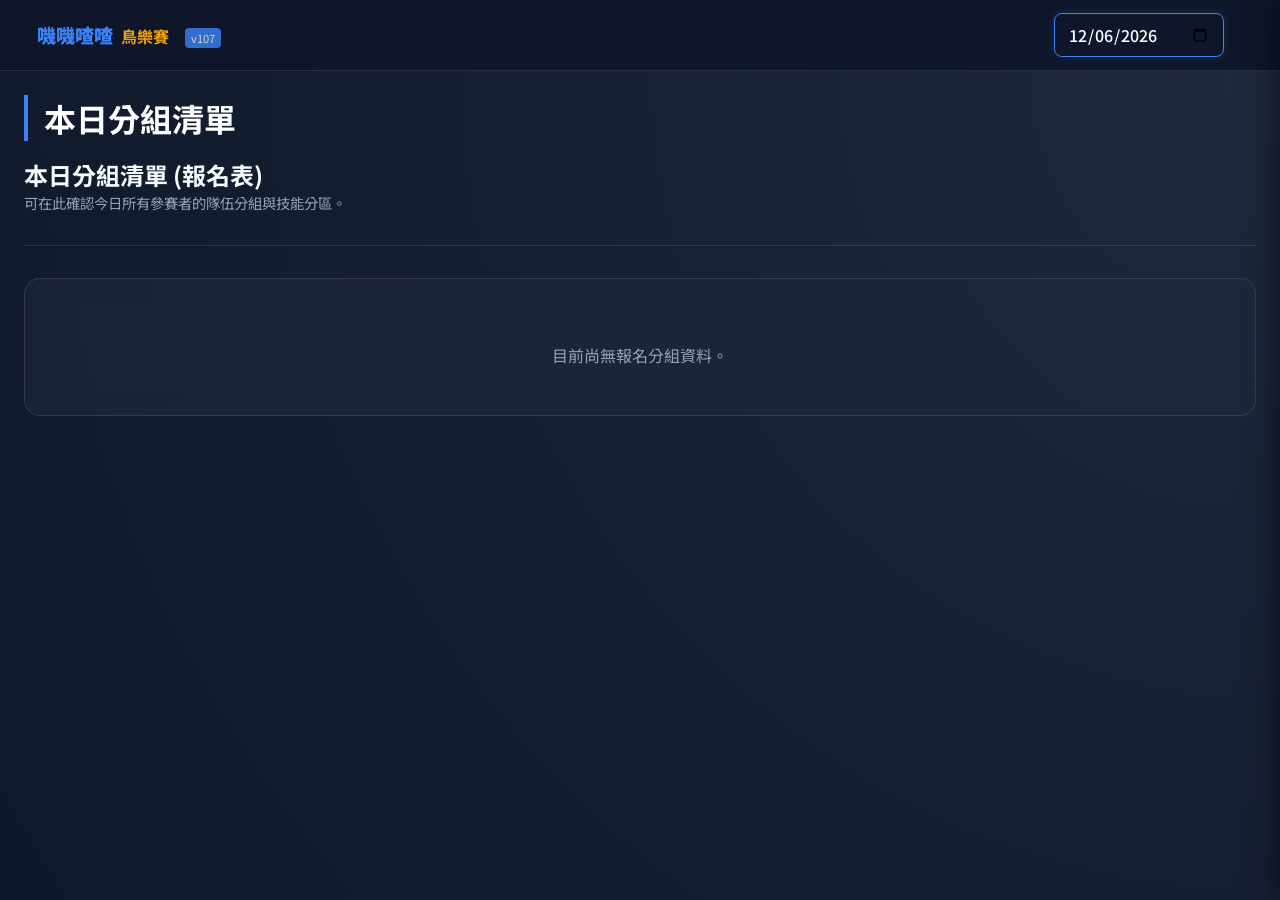
==== commit 7e0308a9: "feat: redesign prelim record table in bracket tab to match exact timetable run sheet layout" ====
--- a/index.html
+++ b/index.html
@@ -21,7 +21,7 @@
             <div class="logo">
                 <i class="fas fa-shuttlecock"></i>
                 <div class="logo-text">
-                    <span class="brand-name">嘰嘰喳喳</span><span class="sub-brand">鳥樂賽</span><span class="version-badge" style="font-size: 0.7rem; background: var(--primary); color: white; padding: 2px 6px; border-radius: 4px; margin-left: 8px; vertical-align: middle; opacity: 0.8;">v106</span>
+                    <span class="brand-name">嘰嘰喳喳</span><span class="sub-brand">鳥樂賽</span><span class="version-badge" style="font-size: 0.7rem; background: var(--primary); color: white; padding: 2px 6px; border-radius: 4px; margin-left: 8px; vertical-align: middle; opacity: 0.8;">v107</span>
                 </div>
             </div>
             
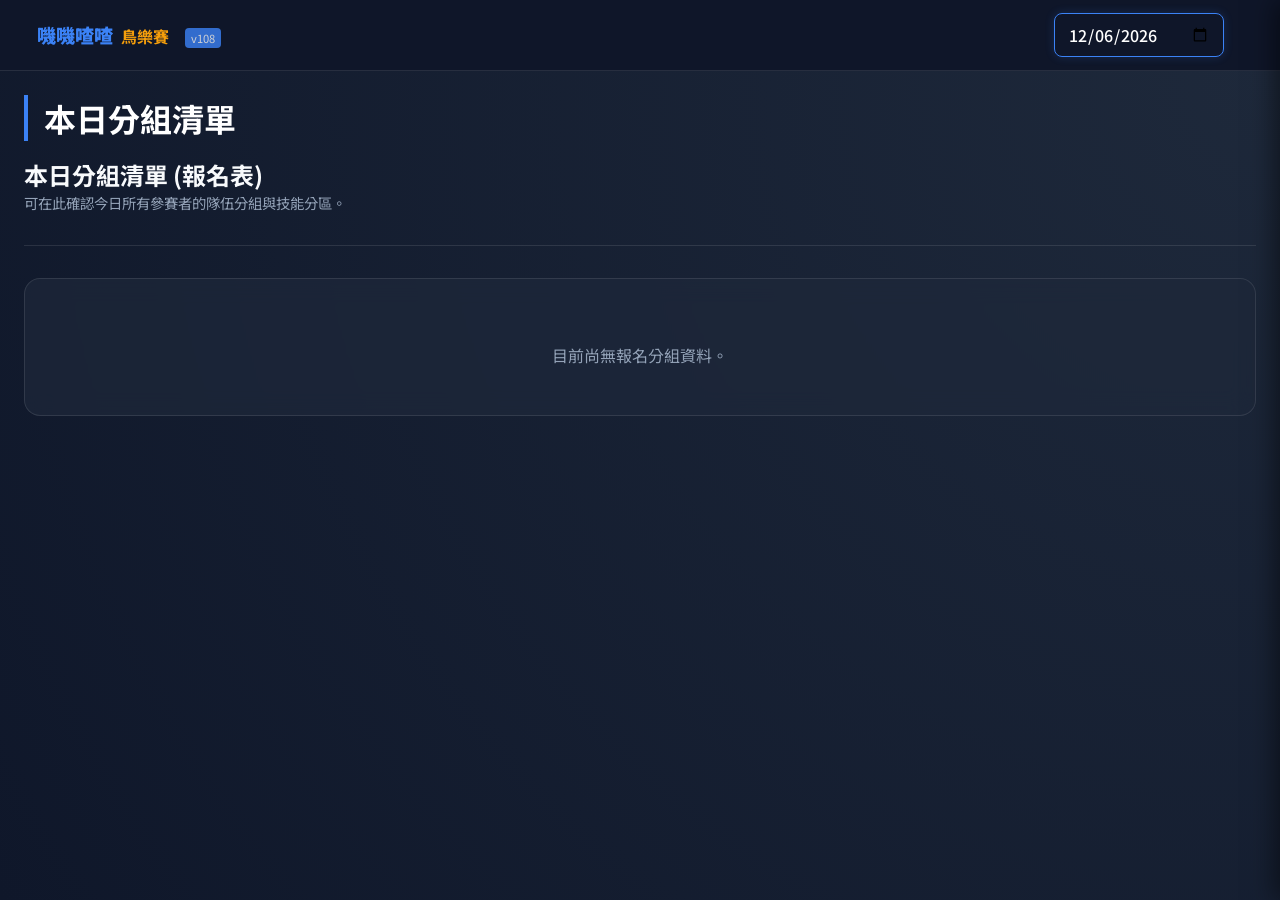
==== commit 69af0704: "fix: set team names to bold black font for ultra clarity and fix sequence number display" ====
--- a/index.html
+++ b/index.html
@@ -21,7 +21,7 @@
             <div class="logo">
                 <i class="fas fa-shuttlecock"></i>
                 <div class="logo-text">
-                    <span class="brand-name">嘰嘰喳喳</span><span class="sub-brand">鳥樂賽</span><span class="version-badge" style="font-size: 0.7rem; background: var(--primary); color: white; padding: 2px 6px; border-radius: 4px; margin-left: 8px; vertical-align: middle; opacity: 0.8;">v107</span>
+                    <span class="brand-name">嘰嘰喳喳</span><span class="sub-brand">鳥樂賽</span><span class="version-badge" style="font-size: 0.7rem; background: var(--primary); color: white; padding: 2px 6px; border-radius: 4px; margin-left: 8px; vertical-align: middle; opacity: 0.8;">v108</span>
                 </div>
             </div>
             
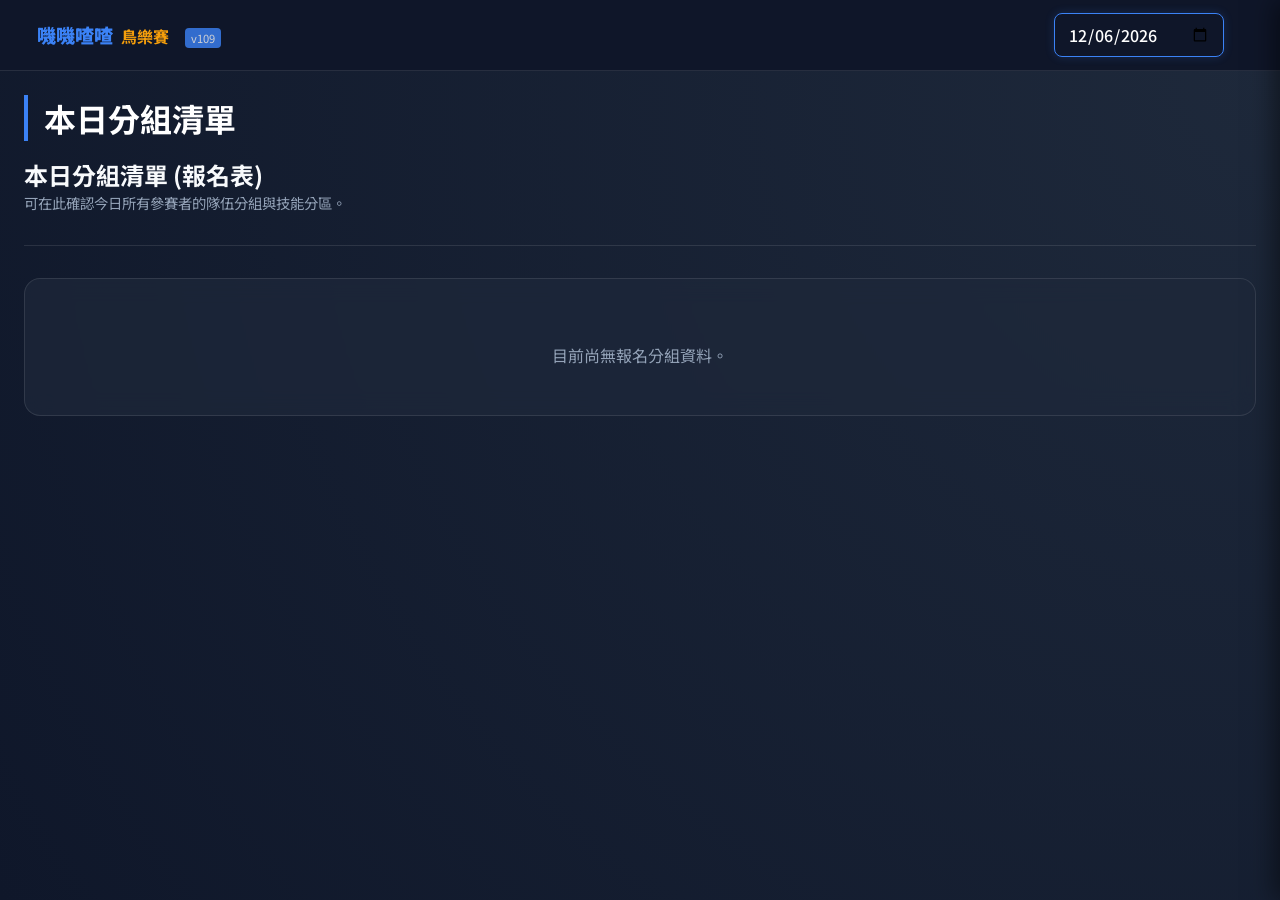
==== commit b9e016ac: "fix: change referee select placeholder and option labels from round number to sequence number" ====
--- a/index.html
+++ b/index.html
@@ -21,7 +21,7 @@
             <div class="logo">
                 <i class="fas fa-shuttlecock"></i>
                 <div class="logo-text">
-                    <span class="brand-name">嘰嘰喳喳</span><span class="sub-brand">鳥樂賽</span><span class="version-badge" style="font-size: 0.7rem; background: var(--primary); color: white; padding: 2px 6px; border-radius: 4px; margin-left: 8px; vertical-align: middle; opacity: 0.8;">v108</span>
+                    <span class="brand-name">嘰嘰喳喳</span><span class="sub-brand">鳥樂賽</span><span class="version-badge" style="font-size: 0.7rem; background: var(--primary); color: white; padding: 2px 6px; border-radius: 4px; margin-left: 8px; vertical-align: middle; opacity: 0.8;">v109</span>
                 </div>
             </div>
             
@@ -187,7 +187,7 @@
                 <div class="referee-panel">
                     <div class="setup-match">
                         <select id="select-match" style="width: 100%; max-width: 600px;">
-                            <option value="">-- 請選擇比賽 (輪次, 區, 場地, 對戰名單) --</option>
+                            <option value="">-- 請選擇比賽 (序號, 區, 場地, 對戰名單) --</option>
                         </select>
                     </div>
 
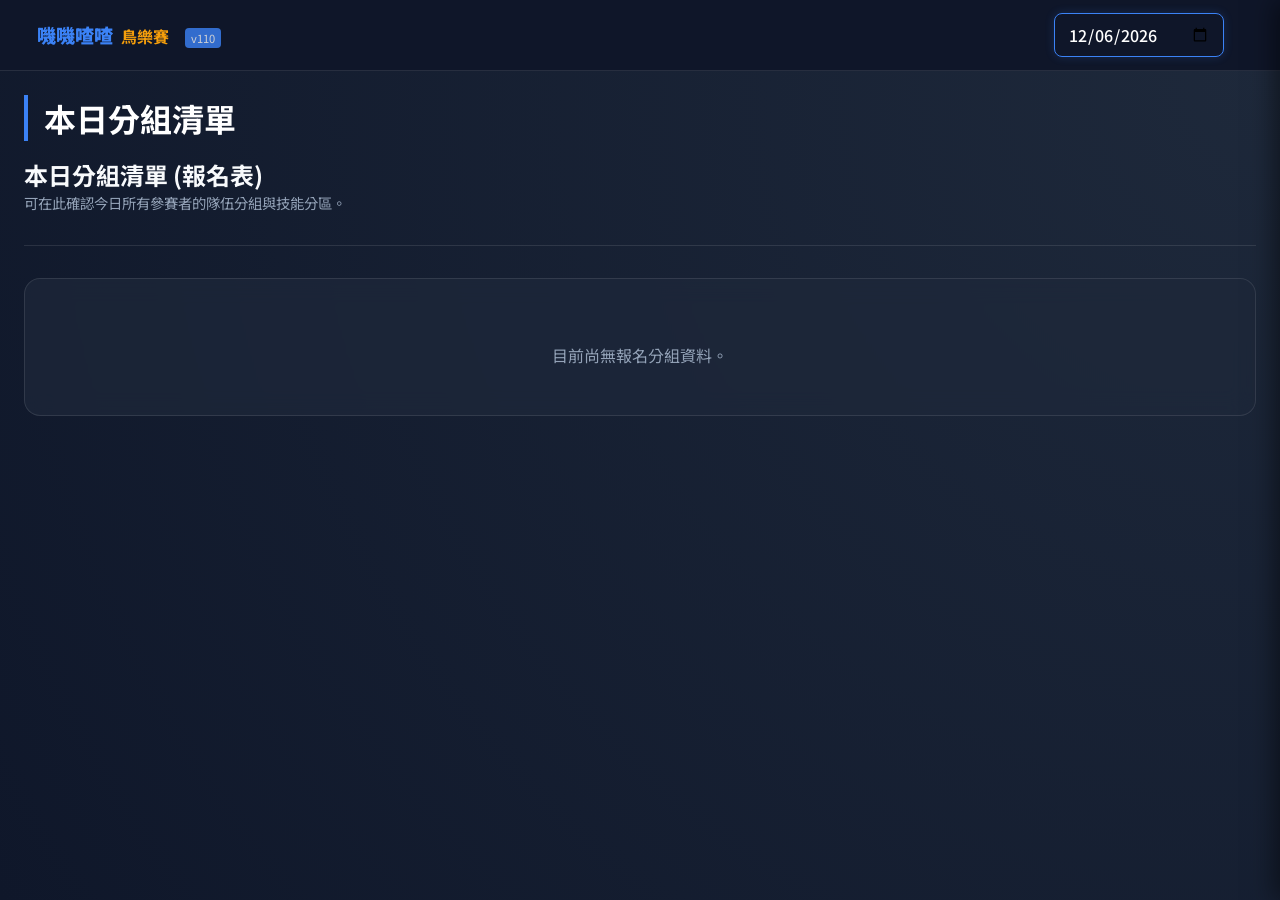
==== commit 2b2bc389: "fix: update teamTogether pairings and record table layout to match exact timetable image diagram" ====
--- a/index.html
+++ b/index.html
@@ -21,7 +21,7 @@
             <div class="logo">
                 <i class="fas fa-shuttlecock"></i>
                 <div class="logo-text">
-                    <span class="brand-name">嘰嘰喳喳</span><span class="sub-brand">鳥樂賽</span><span class="version-badge" style="font-size: 0.7rem; background: var(--primary); color: white; padding: 2px 6px; border-radius: 4px; margin-left: 8px; vertical-align: middle; opacity: 0.8;">v109</span>
+                    <span class="brand-name">嘰嘰喳喳</span><span class="sub-brand">鳥樂賽</span><span class="version-badge" style="font-size: 0.7rem; background: var(--primary); color: white; padding: 2px 6px; border-radius: 4px; margin-left: 8px; vertical-align: middle; opacity: 0.8;">v110</span>
                 </div>
             </div>
             
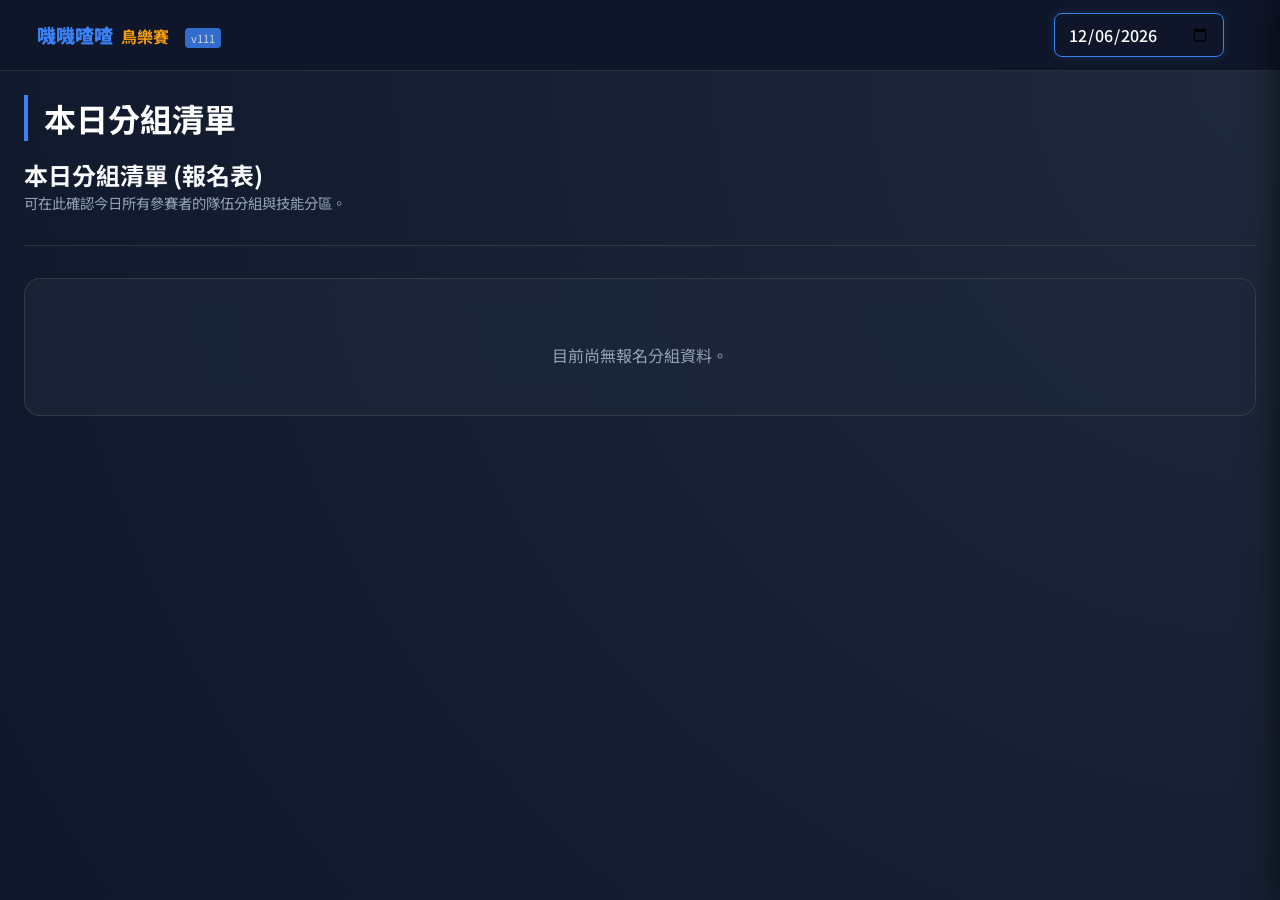
==== commit 4cc3eb7a: "fix: resolve HTML tag escaping bug in renderChasingCell for clean win/lose team labels" ====
--- a/index.html
+++ b/index.html
@@ -21,7 +21,7 @@
             <div class="logo">
                 <i class="fas fa-shuttlecock"></i>
                 <div class="logo-text">
-                    <span class="brand-name">嘰嘰喳喳</span><span class="sub-brand">鳥樂賽</span><span class="version-badge" style="font-size: 0.7rem; background: var(--primary); color: white; padding: 2px 6px; border-radius: 4px; margin-left: 8px; vertical-align: middle; opacity: 0.8;">v110</span>
+                    <span class="brand-name">嘰嘰喳喳</span><span class="sub-brand">鳥樂賽</span><span class="version-badge" style="font-size: 0.7rem; background: var(--primary); color: white; padding: 2px 6px; border-radius: 4px; margin-left: 8px; vertical-align: middle; opacity: 0.8;">v111</span>
                 </div>
             </div>
             
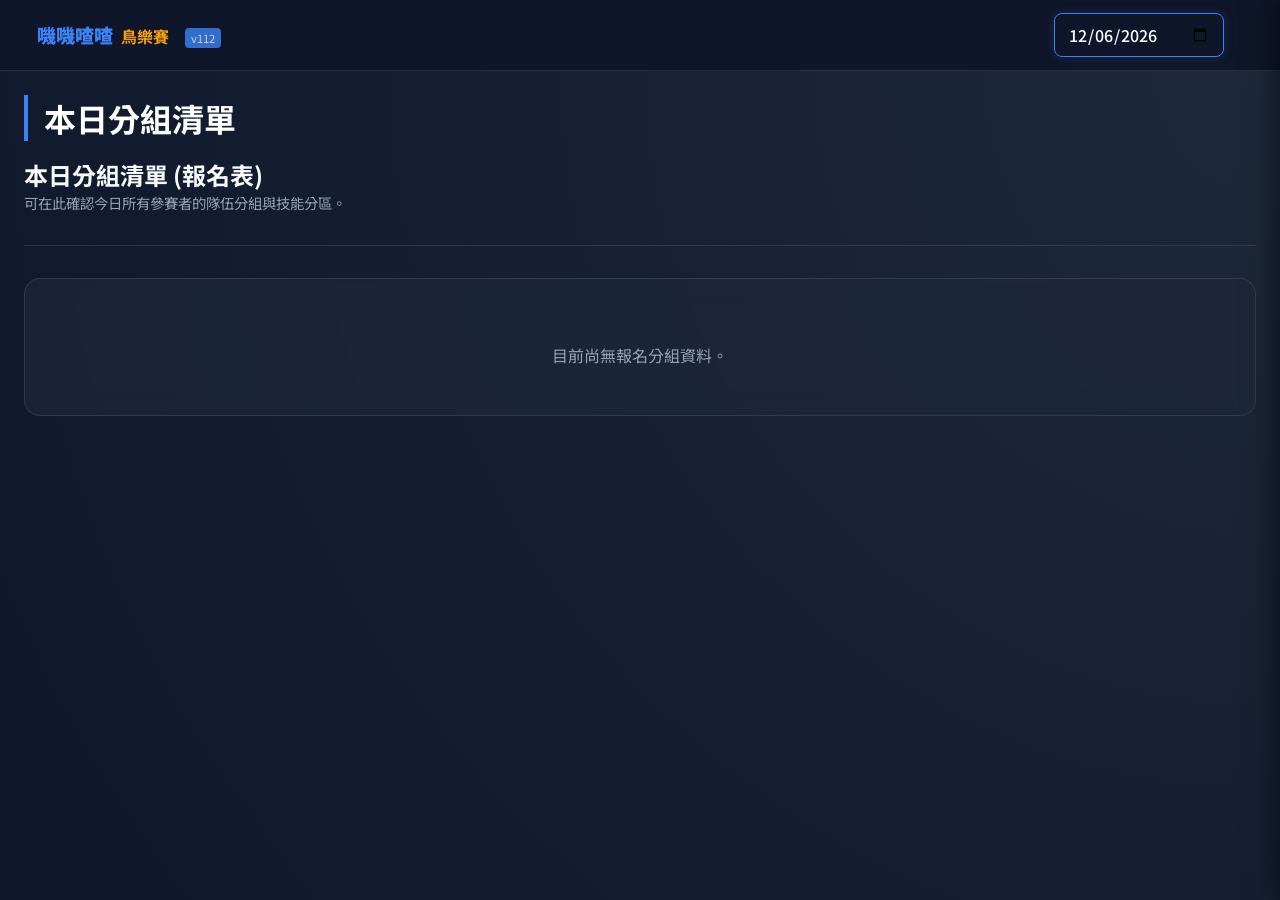
==== commit 819578a0: "fix: populate C court cells in preliminary results table for 2-court mode" ====
--- a/index.html
+++ b/index.html
@@ -21,7 +21,7 @@
             <div class="logo">
                 <i class="fas fa-shuttlecock"></i>
                 <div class="logo-text">
-                    <span class="brand-name">嘰嘰喳喳</span><span class="sub-brand">鳥樂賽</span><span class="version-badge" style="font-size: 0.7rem; background: var(--primary); color: white; padding: 2px 6px; border-radius: 4px; margin-left: 8px; vertical-align: middle; opacity: 0.8;">v111</span>
+                    <span class="brand-name">嘰嘰喳喳</span><span class="sub-brand">鳥樂賽</span><span class="version-badge" style="font-size: 0.7rem; background: var(--primary); color: white; padding: 2px 6px; border-radius: 4px; margin-left: 8px; vertical-align: middle; opacity: 0.8;">v112</span>
                 </div>
             </div>
             
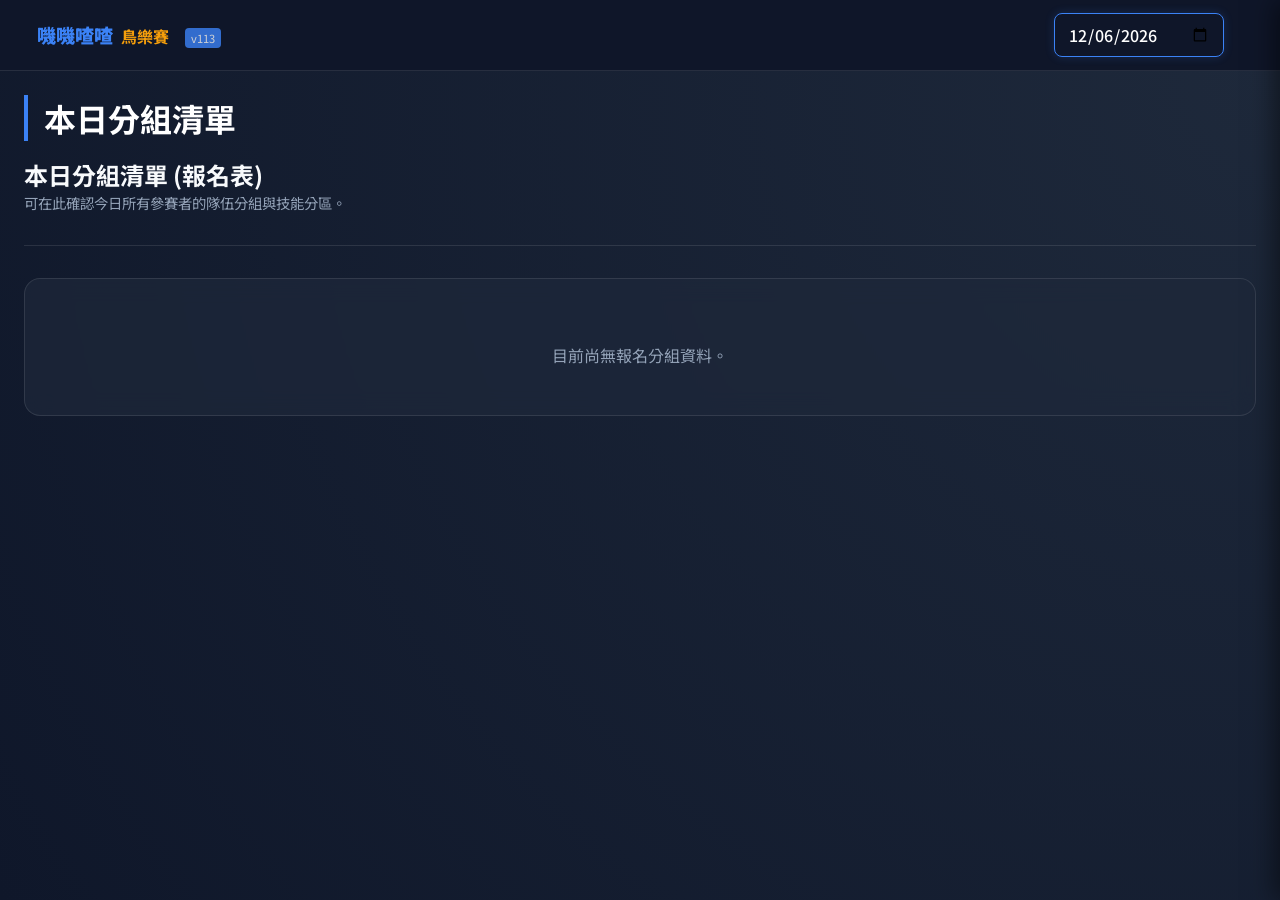
==== commit c5fb916f: "fix: update combo match points calculation and hint text to 3戰2勝 (勝積分+2 / 敗+1)" ====
--- a/index.html
+++ b/index.html
@@ -21,7 +21,7 @@
             <div class="logo">
                 <i class="fas fa-shuttlecock"></i>
                 <div class="logo-text">
-                    <span class="brand-name">嘰嘰喳喳</span><span class="sub-brand">鳥樂賽</span><span class="version-badge" style="font-size: 0.7rem; background: var(--primary); color: white; padding: 2px 6px; border-radius: 4px; margin-left: 8px; vertical-align: middle; opacity: 0.8;">v112</span>
+                    <span class="brand-name">嘰嘰喳喳</span><span class="sub-brand">鳥樂賽</span><span class="version-badge" style="font-size: 0.7rem; background: var(--primary); color: white; padding: 2px 6px; border-radius: 4px; margin-left: 8px; vertical-align: middle; opacity: 0.8;">v113</span>
                 </div>
             </div>
             
@@ -249,7 +249,7 @@
             <section id="tab-results" class="tab-content">
                 <div class="results-header">
                     <h2><i class="fas fa-chart-bar"></i> 6. 預賽比賽結果 (積點統計)</h2>
-                    <p class="hint">依據每場比賽勝負計算積點。12隊特別賽：勝100分 / 敗50分，以各場地分區排名。「勝負場積分」新規則：勝+2 / 敗+1，作為排名主要依據。</p>
+                    <p class="hint">依據每場比賽勝負計算積點。12隊特別賽：勝100分 / 敗50分，以各場地分區排名。「勝負場積分」新規則：3戰2勝（勝積分+2 / 敗+1），作為排名主要依據。</p>
                 </div>
 
                 <!-- 12隊鳥樂賽：按區渲染在此 -->
